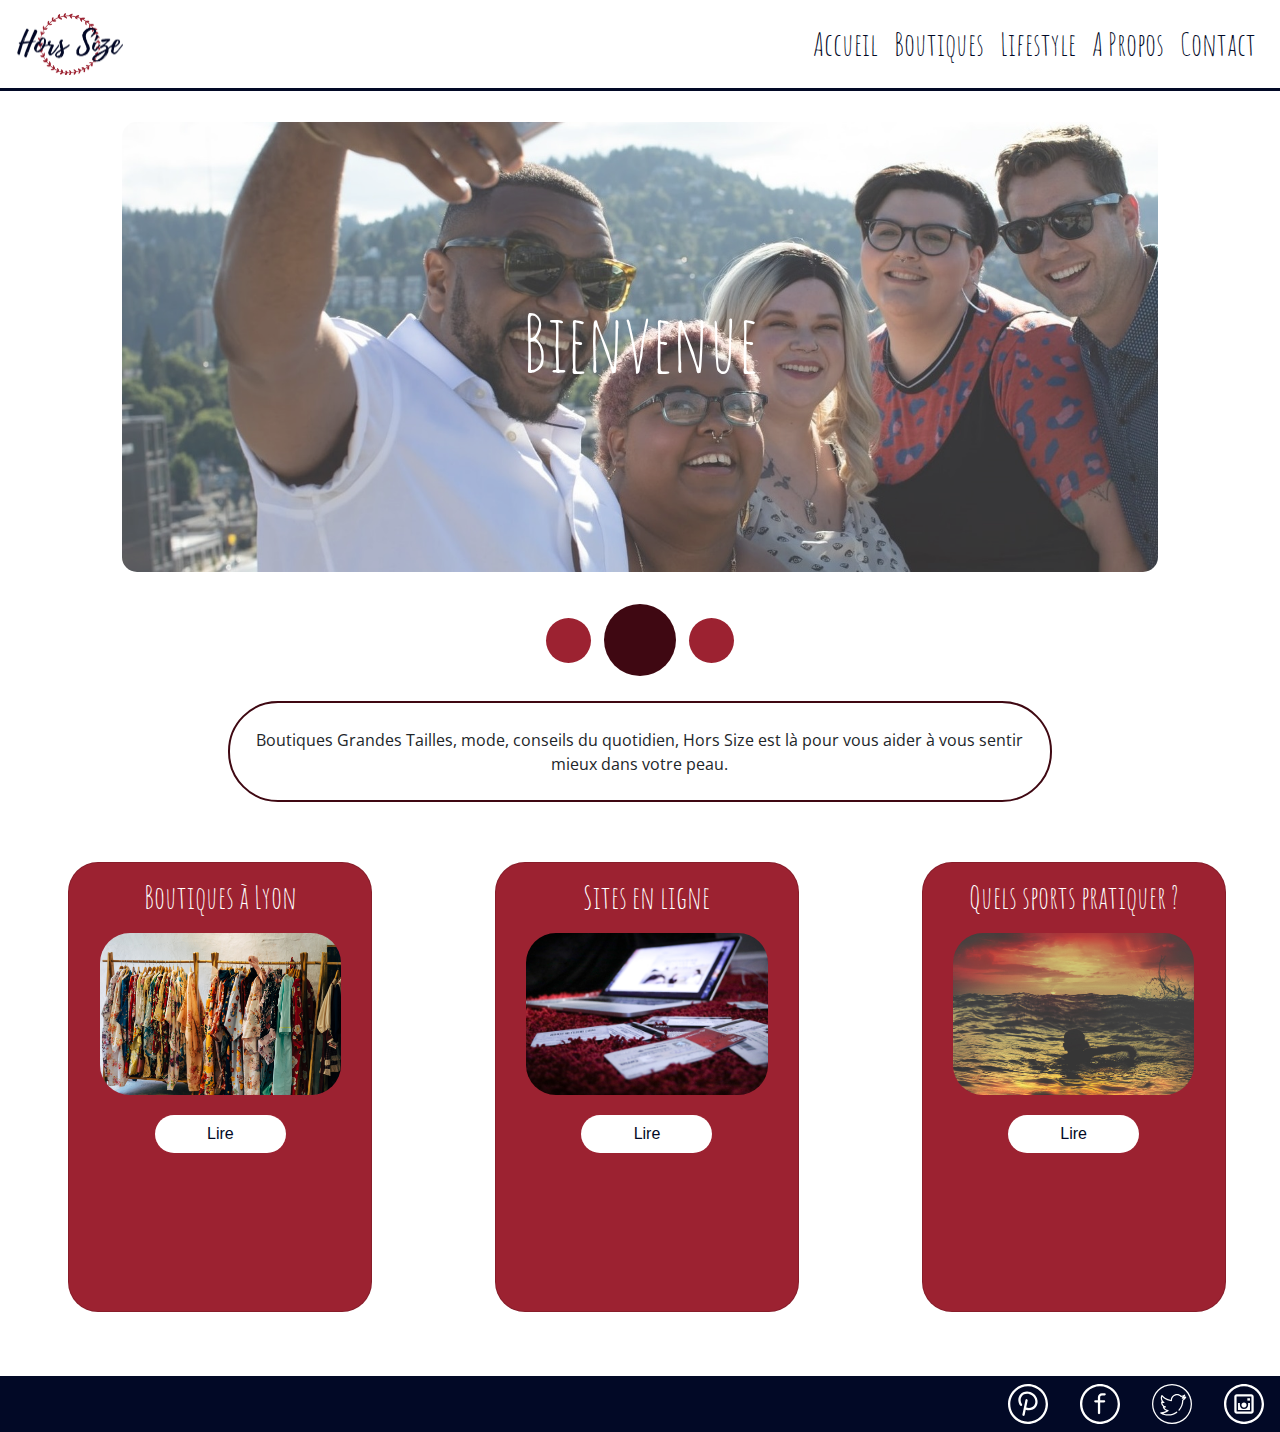
==== index.html @ 2a69e52d "tentative favicon" ====
<!DOCTYPE html>
<html lang="en">
<head>
    <meta charset="UTF-8">
    <meta name="viewport" content="width=device-width, initial-scale=1.0">
    <link rel="stylesheet" href="https://stackpath.bootstrapcdn.com/bootstrap/4.5.2/css/bootstrap.min.css" integrity="sha384-JcKb8q3iqJ61gNV9KGb8thSsNjpSL0n8PARn9HuZOnIxN0hoP+VmmDGMN5t9UJ0Z" crossorigin="anonymous">
    <link rel="stylesheet" href="css/index.css">
    <link href="https://fonts.googleapis.com/css2?family=Amatic+SC&family=Open+Sans&display=swap" rel="stylesheet"> 
    <link rel="icon" type="image/png" href="images/favicon.png" />
    <title>Hors Size</title>
</head>

<body>
<!--header-->
    <header>
        <nav class="navbar navbar-expand-lg navbar-light">
            <a class="navbar-brand" href="index.html"><img src="images/logo1.png" alt="logo" id="logo"></a>
            <button class="navbar-toggler" type="button" data-toggle="collapse" data-target="#navbarNavDropdown" aria-controls="navbarNavDropdown" aria-expanded="false" aria-label="Toggle navigation">
                <span class="navbar-toggler-icon"></span>
            </button>
            <div class="collapse navbar-collapse justify-content-end" id="navbarNavDropdown">
                <ul class="navbar-nav">
                    <li class="nav-item">
                        <a class="nav-link" href="index.html" id="accueil">Accueil</a>
                    </li>
                    <li class="nav-item">
                        <a class="nav-link" href="boutiques.html" id="boutiques">Boutiques</a>
                    </li>
                    <li class="nav-item">
                        <a class="nav-link" href="lifestyle.html" id="lifestyle">Lifestyle</a>
                    </li>
                    <li class="nav-item">
                        <a class="nav-link" href="apropos.html" id="a-propos">A Propos</a>
                    </li>
                    <li class="nav-item">
                        <a class="nav-link" href="contact.html" id="contact">Contact</a>
                    </li>
                </ul>
            </div>
        </nav>
    </header>
<!--main-->
    <main>
        <div class="container-fluid">
<!--bannière-->
            <div class="row justify-content-center">
                <div class="col-10">
                    <div class="banner">
                        <div class="jumbotron jumbotron-fluid d-flex align-items-center text-center">
                            <div class="container">
                                <h1 class="display-4">Bienvenue</h>
                            </div>
                        </div>
                    </div>
                </div>
            </div>
<!--ronds-->
            <div class="row justify-content-center align-items-center">
                    <div class="small-rond"></div>
                    <div class="large-rond"></div>
                    <div class="small-rond"></div>
            </div>
<!--présentation-->
            <div class="row justify-content-center align-items-center">
                <div class="col-8">
                    <p class="presentation">Boutiques Grandes Tailles, mode, conseils du quotidien, Hors Size est là 
                        pour  vous aider à vous sentir mieux dans votre peau.</p>
                </div>
            </div>
<!--articles-->
            <div class="row justify-content-around">
                <div class="col-12 col-md-5 col-lg-3">
                    <div class="article">
                        <div class="card" style="width: 19rem;">
                            <h5 class="title">Boutiques à Lyon</h5>
                            <img src="images/clothes.jpg" class="img-fluid" alt="images de vêtements">
                            <div class="card-body">
                                <a href="#" class="btn">Lire</a>
                            </div>
                        </div>
                    </div>
                </div>

                <div class="col-12 col-md-5 col-lg-3">
                    <div class="article">
                        <div class="card" style="width: 19rem;">
                            <h5 class="title">Sites en ligne</h5>
                            <img src="images/pc.jpg" class="img-fluid" alt="images de vêtements">
                            <div class="card-body">
                                <a href="#" class="btn">Lire</a>
                            </div>
                        </div>
                    </div>
                </div>

                <div class="col-12 col-md-5 col-lg-3">
                    <div class="article">
                        <div class="card" style="width: 19rem;">
                            <h5 class="title">Quels sports pratiquer ?</h5>
                            <img src="images/natation.jpg" class="img-fluid" alt="images de vêtements">
                            <div class="card-body">
                                <a href="#" class="btn">Lire</a>
                            </div>
                        </div>
                    </div>
                </div>
            </div>
        </div>


    </main>

    <footer>
        <ul class="nav justify-content-end">
            <li class="nav-item">
                <a class="nav-link " href="#"><svg class="icon" width="40" height="40" viewBox="0 0 40 40" fill="none" xmlns="http://www.w3.org/2000/svg">
                    <path d="M20 0C8.97194 0 0 8.97194 0 20C0 31.0281 8.97194 40 20 40C31.0281 40 40 31.0281 40 20C40 8.97194 31.0281 0 20 0ZM20 37.7118C10.2338 37.7118 2.28824 29.7662 2.28824 20C2.28824 10.2338 10.2338 2.28824 20 2.28824C29.7662 2.28824 37.7118 10.2338 37.7118 20C37.7118 29.7662 29.7662 37.7118 20 37.7118Z" fill="white"/>
                    <path d="M25.486 9.74304C21.1079 6.39191 15.0848 6.88058 12.0599 10.8325C9.76697 13.8282 9.78794 18.1339 12.1122 21.5467C12.4679 22.0686 13.1794 22.204 13.7019 21.8482C14.2241 21.4925 14.3591 20.7809 14.0034 20.2585C12.2359 17.663 12.1849 14.4339 13.8769 12.2234C16.1351 9.27319 20.719 8.97571 24.0952 11.5599C27.4715 14.1442 28.3812 18.6468 26.1231 21.5969C24.3787 23.876 21.2059 24.6228 18.2148 23.5301L19.6981 16.4845C19.8282 15.8661 19.4325 15.2592 18.8143 15.1292C18.1947 14.9987 17.5889 15.3947 17.459 16.0129L14.408 30.5051C14.2779 31.1235 14.6736 31.7304 15.2918 31.8604C15.3714 31.8772 15.4506 31.8852 15.5286 31.8852C16.0582 31.8852 16.5337 31.5154 16.6471 30.9766L17.7395 25.7879C18.8086 26.1422 19.8947 26.3159 20.9555 26.3159C23.7041 26.3159 26.281 25.1554 27.9401 22.9876C30.965 19.0357 29.8642 13.0942 25.486 9.74304Z" fill="white"/>
                    </svg>
                    
                    </a>
            </li>
            <li class="nav-item">
                <a class="nav-link" href="#"><svg class="icon" width="40" height="40" viewBox="0 0 40 40" fill="none" xmlns="http://www.w3.org/2000/svg">
                    <path d="M20 0C8.97194 0 0 8.97194 0 20C0 31.0281 8.97194 40 20 40C31.0281 40 40 31.0281 40 20C40 8.97194 31.0281 0 20 0ZM20 37.7118C10.2337 37.7118 2.28824 29.7662 2.28824 20C2.28824 10.2338 10.2337 2.28824 20 2.28824C29.7663 2.28824 37.7118 10.2338 37.7118 20C37.7118 29.7662 29.7663 37.7118 20 37.7118Z" fill="white"/>
                    <path d="M24.6322 9.14685H21.9201C19.7004 9.14685 17.8944 10.9528 17.8944 13.1725V16.2235H15.3678C14.7359 16.2235 14.2237 16.7357 14.2237 17.3676C14.2237 17.9996 14.7359 18.5117 15.3678 18.5117H17.8944V29.1054C17.8944 29.7373 18.4066 30.2495 19.0385 30.2495C19.6705 30.2495 20.1827 29.7373 20.1827 29.1054V18.5117H24.0917C24.7237 18.5117 25.2359 17.9996 25.2359 17.3676C25.2359 16.7357 24.7237 16.2235 24.0917 16.2235H20.1827V13.1725C20.1827 12.2145 20.9621 11.4351 21.9201 11.4351H24.632C25.264 11.4351 25.7761 10.9229 25.7761 10.291C25.7761 9.65904 25.264 9.14685 24.6322 9.14685Z" fill="white"/>
                    </svg>
                    </a>
            </li>
            <li class="nav-item">
                <a class="nav-link" href="#"><svg class="icon" width="40" height="40" viewBox="0 0 40 40" fill="none" xmlns="http://www.w3.org/2000/svg">
                    <path d="M34.1421 5.85789C30.3646 2.08031 25.3421 0 20 0C14.6579 0 9.63539 2.08031 5.85789 5.85789C2.08031 9.63539 0 14.6579 0 20C0 25.3421 2.08031 30.3646 5.85789 34.1421C9.63539 37.9197 14.6579 40 20 40C25.3421 40 30.3646 37.9197 34.1421 34.1421C37.9196 30.3645 40 25.3421 40 20C40 14.6579 37.9197 9.63539 34.1421 5.85789ZM20 38.7369C9.66844 38.7369 1.26312 30.3316 1.26312 20C1.26312 9.66844 9.66844 1.26312 20 1.26312C30.3316 1.26312 38.7369 9.66844 38.7369 20C38.7369 30.3316 30.3316 38.7369 20 38.7369Z" fill="white"/>
                    <path d="M34.09 12.6868C33.8999 12.5224 33.6245 12.4944 33.3966 12.6001C33.0698 12.7516 32.7359 12.8848 32.3962 12.9991C32.7331 12.5394 33.0023 12.0286 33.1921 11.4809C33.2704 11.2551 33.2314 10.9984 33.0695 10.8226C32.867 10.6027 32.5443 10.5565 32.2912 10.7007C31.3681 11.2267 30.3726 11.584 29.3278 11.7646C28.1592 10.692 26.6559 10.1052 25.0588 10.1052C21.7531 10.1052 19.0317 12.6554 18.7582 15.8916C18.0753 15.785 16.7391 15.404 16.4197 15.2995C14.1087 14.5124 12.0269 13.1266 10.3982 11.2912C10.3016 11.1823 10.1745 11.1014 10.0314 11.0752C9.74391 11.0227 9.47117 11.1679 9.34821 11.4142C8.94344 12.2254 8.73813 13.0976 8.73813 14.0068C8.73813 15.2641 9.13172 16.4491 9.84071 17.4232C9.61977 17.3817 9.38461 17.4593 9.23039 17.649C9.14172 17.758 9.09735 17.8965 9.09211 18.0369C9.08977 18.101 9.08766 18.1653 9.08766 18.2301C9.08766 19.9345 9.86813 21.4837 11.1295 22.4948C11.0424 22.5537 10.969 22.6351 10.9184 22.7355C10.8431 22.8843 10.8348 23.0592 10.8845 23.2182C11.4354 24.9806 12.8041 26.3228 14.501 26.873C12.9641 27.8086 11.1863 28.3131 9.36985 28.3131C9.20946 28.3131 9.04438 28.309 8.8793 28.3009C8.56321 28.2865 8.27969 28.5071 8.22532 28.8278C8.18094 29.0894 8.3161 29.3511 8.54461 29.4859C10.8663 30.8553 13.5238 31.579 16.2313 31.579C19.4627 31.579 22.5406 30.5726 25.1069 28.7098C25.4234 28.48 25.4584 28.0207 25.1818 27.7441L25.1816 27.7438C24.9588 27.521 24.6083 27.497 24.3531 27.6819C22.0659 29.338 19.2588 30.3158 16.2313 30.3158C14.5345 30.3158 12.8592 30.0058 11.2895 29.4087C13.1881 29.0753 14.9828 28.2519 16.4777 27.0094C16.6583 26.8592 16.7534 26.6217 16.7079 26.3913C16.6498 26.097 16.3976 25.889 16.1058 25.8808C14.5678 25.8372 13.1948 24.9874 12.4575 23.6886C12.8091 23.6717 13.1611 23.6236 13.5075 23.5448C13.7717 23.4846 13.9856 23.2735 14.0199 23.0047C14.0613 22.6811 13.8532 22.3855 13.5445 22.3096C11.8948 21.9033 10.6815 20.5624 10.4086 18.9302C10.8922 19.0436 11.3948 19.0937 11.8966 19.0783C12.2063 19.0691 12.4683 18.8355 12.5054 18.5185C12.5346 18.2688 12.402 18.027 12.1874 17.8962C10.818 17.0616 10.0011 15.6093 10.0011 14.0069C10.0011 13.6151 10.0498 13.2321 10.1463 12.8612C11.802 14.4982 13.8115 15.7457 16.0124 16.4954C16.0326 16.5023 18.2072 17.1793 19.0309 17.1826C19.0846 17.184 19.3414 17.1953 19.3418 17.1953C19.6065 17.206 19.8631 17.0454 19.9631 16.7792C19.9919 16.7028 20.0023 16.6206 20.0004 16.5391C19.9995 16.5023 19.9986 16.4655 19.9986 16.4284C19.9986 13.6383 22.2685 11.3684 25.0587 11.3684C26.4248 11.3684 27.7054 11.9053 28.6648 12.88C28.8036 13.0212 28.9993 13.0907 29.1955 13.0635C29.8382 12.9744 30.4655 12.8272 31.0734 12.6235C30.7498 12.9785 30.3683 13.2826 29.9404 13.5223C29.652 13.6837 29.5296 14.0346 29.6656 14.3359L29.6748 14.3566C29.7861 14.6028 30.0413 14.7507 30.3105 14.7253C30.8329 14.6755 31.3481 14.5894 31.8537 14.4682C31.4064 14.9294 30.9146 15.3484 30.3811 15.7222C30.207 15.8441 30.107 16.0462 30.1142 16.2585L30.1156 16.2984C30.117 16.3416 30.1187 16.3849 30.1187 16.4284V16.4855C30.1041 20.0238 28.7545 23.2554 26.5509 25.7038C26.3257 25.9539 26.3398 26.338 26.5777 26.5759C26.8365 26.8347 27.259 26.8221 27.5039 26.55C29.9798 23.7994 31.3495 20.2859 31.3815 16.5576C32.5082 15.7183 33.4592 14.6923 34.2117 13.5035C34.3773 13.2422 34.3308 12.8951 34.09 12.6868Z" fill="white"/>
                    </svg>
                    </a>
            </li>
            <li class="nav-item">
                <a class="nav-link" href="#"><svg class="icon" width="40" height="40" viewBox="0 0 40 40" fill="none" xmlns="http://www.w3.org/2000/svg">
                    <path d="M20 0C8.97194 0 0 8.97194 0 20C0 31.0281 8.97194 40 20 40C31.0281 40 40 31.0281 40 20C40 8.97194 31.0281 0 20 0ZM20 37.7118C10.2338 37.7118 2.28824 29.7662 2.28824 20C2.28824 10.2338 10.2338 2.28824 20 2.28824C29.7662 2.28824 37.7118 10.2338 37.7118 20C37.7118 29.7662 29.7662 37.7118 20 37.7118Z" fill="white"/>
                    <path d="M27.2832 10.2114H12.7168C11.3849 10.2114 10.3014 11.2949 10.3014 12.6268V27.3732C10.3014 28.7051 11.3849 29.7886 12.7168 29.7886H27.2832C28.6151 29.7886 29.6986 28.7051 29.6986 27.3732V12.6268C29.6986 11.295 28.6151 10.2114 27.2832 10.2114ZM27.4103 27.3732C27.4103 27.4434 27.3534 27.5004 27.2832 27.5004H12.7168C12.6466 27.5004 12.5896 27.4434 12.5896 27.3732V12.6268C12.5896 12.5566 12.6466 12.4997 12.7168 12.4997H27.2832C27.3534 12.4997 27.4103 12.5566 27.4103 12.6268V27.3732Z" fill="white"/>
                    <path d="M25.9586 14.2141H23.3379V16.6181H25.9586V14.2141Z" fill="white"/>
                    <path d="M20 23.5524C21.4269 23.5524 22.5837 22.3956 22.5837 20.9687C22.5837 19.5418 21.4269 18.385 20 18.385C18.5731 18.385 17.4163 19.5418 17.4163 20.9687C17.4163 22.3956 18.5731 23.5524 20 23.5524Z" fill="white"/>
                    <path d="M24.1213 20.9573C24.1213 23.2333 22.2762 25.0784 20.0001 25.0784C17.7241 25.0784 15.879 23.2333 15.879 20.9573L15.8846 19.121H14.0417V25.9553H25.9587V19.121H24.1308L24.1213 20.9573Z" fill="white"/>
                    </svg>
                    </a>
            </li>
        </ul>
    </footer>






    <script src="https://code.jquery.com/jquery-3.5.1.slim.min.js" integrity="sha384-DfXdz2htPH0lsSSs5nCTpuj/zy4C+OGpamoFVy38MVBnE+IbbVYUew+OrCXaRkfj" crossorigin="anonymous"></script>
<script src="https://cdn.jsdelivr.net/npm/popper.js@1.16.1/dist/umd/popper.min.js" integrity="sha384-9/reFTGAW83EW2RDu2S0VKaIzap3H66lZH81PoYlFhbGU+6BZp6G7niu735Sk7lN" crossorigin="anonymous"></script>
<script src="https://stackpath.bootstrapcdn.com/bootstrap/4.5.2/js/bootstrap.min.js" integrity="sha384-B4gt1jrGC7Jh4AgTPSdUtOBvfO8shuf57BaghqFfPlYxofvL8/KUEfYiJOMMV+rV" crossorigin="anonymous"></script>
</body>
</html>
---- css/index.css ----
/* header*/
header{
    border-bottom: 3px solid #020926;
}
#logo{
    width: 25%;
}
#accueil, #boutiques, #lifestyle, #a-propos, #contact{
    color: #020926;
    font-family: 'Amatic SC', cursive;
    font-size: 2em;
}

/*body*/

/*bannière*/
.jumbotron{
    background-image: url(../images/people.jpg);
    background-size: cover;
    opacity: 0.8;
    height: 50vh;
    margin-top: 3%; 
    border-radius: 15px;
}
.display-4{
    color: white;
    font-family: 'Amatic SC', cursive;
    font-size: 5em;
}

/*cercles*/

.small-rond{
    border-radius: 100%;
    background-color: #9c2231;
    height: 5vh;
    width: 5vh;
    margin-right: 1%;
    margin-left: 1%;

}
.large-rond{
    border-radius: 100%;
    background-color: #3f0812;
    height: 8vh;
    width: 8vh;
}

.presentation{
    margin-top: 3%;
    border: 2px solid #3f0812;
    border-radius: 50px;
    padding: 3%;
    text-align: center;
    font-family: 'Open Sans', sans-serif;
}

/*articles récents*/

.card{
    background-color: #9c2231;
    border-radius: 30px;
    margin-top: 15%;
    height: 50vh;
}

.article{
    text-align: center;
    color: white;
}

.btn{
    background: white;
    width: 50%;
    border-radius: 30px;
    color: #020926;
}
.btn:hover{
    background-color: #3f0812;
    color: white;
}

.img-fluid{
    width: 80%;
    margin: auto;
    border-radius: 30px;
    margin-top: 3%;
}

.title{
    margin-top: 5%;
    font-family: 'Amatic SC', cursive;
    font-size: 2em;
}


footer{
    background-color: #020926;
    margin-top: 5%;
}
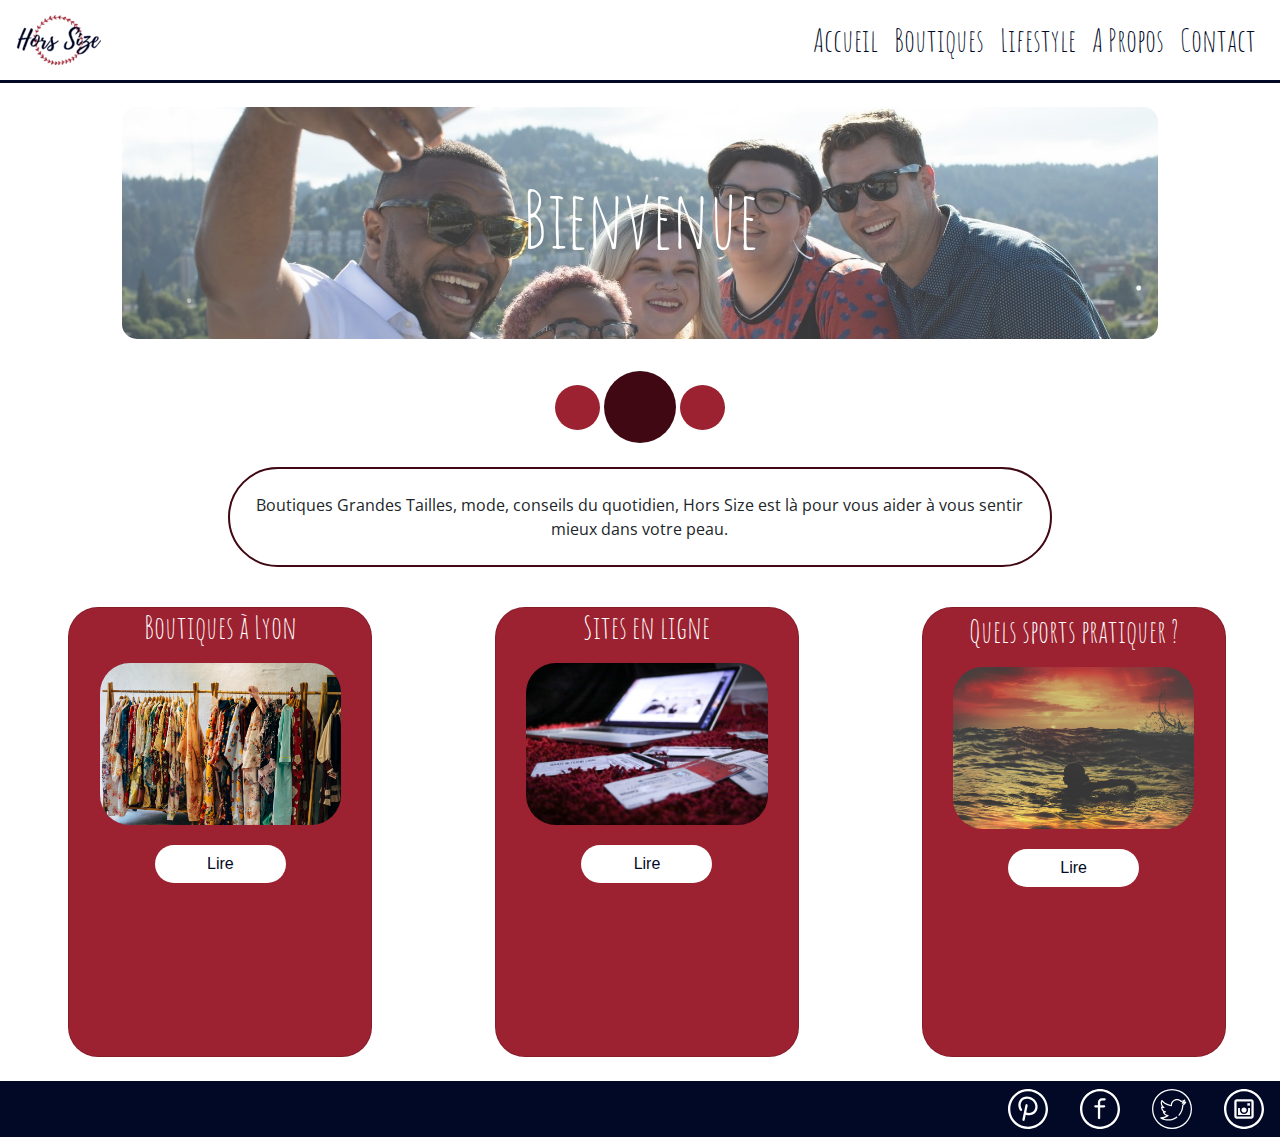
==== commit 52a6f6c6: "modif bootstrap" ====
--- a/index.html
+++ b/index.html
@@ -6,15 +6,15 @@
     <link rel="stylesheet" href="https://stackpath.bootstrapcdn.com/bootstrap/4.5.2/css/bootstrap.min.css" integrity="sha384-JcKb8q3iqJ61gNV9KGb8thSsNjpSL0n8PARn9HuZOnIxN0hoP+VmmDGMN5t9UJ0Z" crossorigin="anonymous">
     <link rel="stylesheet" href="css/index.css">
     <link href="https://fonts.googleapis.com/css2?family=Amatic+SC&family=Open+Sans&display=swap" rel="stylesheet"> 
-    <link rel="icon" type="image/png" href="images/favicon.png" />
+    <link rel="icon" type="image/png" href="images/favicon2.png" />
     <title>Hors Size</title>
 </head>
 
 <body>
 <!--header-->
     <header>
-        <nav class="navbar navbar-expand-lg navbar-light">
-            <a class="navbar-brand" href="index.html"><img src="images/logo1.png" alt="logo" id="logo"></a>
+        <nav class="navbar navbar-expand-sm navbar-light">
+            <a class="navbar-brand " href="index.html"><img src="images/logo1.png" alt="logo" id="logo"></a>
             <button class="navbar-toggler" type="button" data-toggle="collapse" data-target="#navbarNavDropdown" aria-controls="navbarNavDropdown" aria-expanded="false" aria-label="Toggle navigation">
                 <span class="navbar-toggler-icon"></span>
             </button>
@@ -46,7 +46,7 @@
             <div class="row justify-content-center">
                 <div class="col-10">
                     <div class="banner">
-                        <div class="jumbotron jumbotron-fluid d-flex align-items-center text-center">
+                        <div class="jumbotron jumbotron-fluid d-flex align-items-center text-center mt-4">
                             <div class="container">
                                 <h1 class="display-4">Bienvenue</h>
                             </div>
@@ -56,14 +56,14 @@
             </div>
 <!--ronds-->
             <div class="row justify-content-center align-items-center">
-                    <div class="small-rond"></div>
+                    <div class="small-rond mr-1"></div>
                     <div class="large-rond"></div>
-                    <div class="small-rond"></div>
+                    <div class="small-rond ml-1"></div>
             </div>
 <!--présentation-->
             <div class="row justify-content-center align-items-center">
                 <div class="col-8">
-                    <p class="presentation">Boutiques Grandes Tailles, mode, conseils du quotidien, Hors Size est là 
+                    <p class="presentation p-4 mt-4">Boutiques Grandes Tailles, mode, conseils du quotidien, Hors Size est là 
                         pour  vous aider à vous sentir mieux dans votre peau.</p>
                 </div>
             </div>
@@ -71,7 +71,7 @@
             <div class="row justify-content-around">
                 <div class="col-12 col-md-5 col-lg-3">
                     <div class="article">
-                        <div class="card" style="width: 19rem;">
+                        <div class="card mt-4" style="width: 19rem;">
                             <h5 class="title">Boutiques à Lyon</h5>
                             <img src="images/clothes.jpg" class="img-fluid" alt="images de vêtements">
                             <div class="card-body">
@@ -83,7 +83,7 @@
 
                 <div class="col-12 col-md-5 col-lg-3">
                     <div class="article">
-                        <div class="card" style="width: 19rem;">
+                        <div class="card mt-4" style="width: 19rem;">
                             <h5 class="title">Sites en ligne</h5>
                             <img src="images/pc.jpg" class="img-fluid" alt="images de vêtements">
                             <div class="card-body">
@@ -95,8 +95,8 @@
 
                 <div class="col-12 col-md-5 col-lg-3">
                     <div class="article">
-                        <div class="card" style="width: 19rem;">
-                            <h5 class="title">Quels sports pratiquer ?</h5>
+                        <div class="card mt-4" style="width: 19rem;">
+                            <h5 class="title mt-1 ">Quels sports pratiquer ?</h5>
                             <img src="images/natation.jpg" class="img-fluid" alt="images de vêtements">
                             <div class="card-body">
                                 <a href="#" class="btn">Lire</a>
@@ -111,7 +111,7 @@
     </main>
 
     <footer>
-        <ul class="nav justify-content-end">
+        <ul class="nav justify-content-end mt-4">
             <li class="nav-item">
                 <a class="nav-link " href="#"><svg class="icon" width="40" height="40" viewBox="0 0 40 40" fill="none" xmlns="http://www.w3.org/2000/svg">
                     <path d="M20 0C8.97194 0 0 8.97194 0 20C0 31.0281 8.97194 40 20 40C31.0281 40 40 31.0281 40 20C40 8.97194 31.0281 0 20 0ZM20 37.7118C10.2338 37.7118 2.28824 29.7662 2.28824 20C2.28824 10.2338 10.2338 2.28824 20 2.28824C29.7662 2.28824 37.7118 10.2338 37.7118 20C37.7118 29.7662 29.7662 37.7118 20 37.7118Z" fill="white"/>
--- a/css/index.css
+++ b/css/index.css
@@ -1,9 +1,6 @@
 /* header*/
 header{
     border-bottom: 3px solid #020926;
-}
-#logo{
-    width: 25%;
 }
 #accueil, #boutiques, #lifestyle, #a-propos, #contact{
     color: #020926;
@@ -18,8 +15,6 @@
     background-image: url(../images/people.jpg);
     background-size: cover;
     opacity: 0.8;
-    height: 50vh;
-    margin-top: 3%; 
     border-radius: 15px;
 }
 .display-4{
@@ -35,8 +30,6 @@
     background-color: #9c2231;
     height: 5vh;
     width: 5vh;
-    margin-right: 1%;
-    margin-left: 1%;
 
 }
 .large-rond{
@@ -47,10 +40,8 @@
 }
 
 .presentation{
-    margin-top: 3%;
     border: 2px solid #3f0812;
     border-radius: 50px;
-    padding: 3%;
     text-align: center;
     font-family: 'Open Sans', sans-serif;
 }
@@ -60,7 +51,6 @@
 .card{
     background-color: #9c2231;
     border-radius: 30px;
-    margin-top: 15%;
     height: 50vh;
 }
 
@@ -88,7 +78,6 @@
 }
 
 .title{
-    margin-top: 5%;
     font-family: 'Amatic SC', cursive;
     font-size: 2em;
 }
@@ -96,6 +85,16 @@
 
 footer{
     background-color: #020926;
-    margin-top: 5%;
 }
 
+@media screen and (max-width: 550px){
+    .banner{ 
+        display: none;
+    }
+    .small-rond{
+        display: none;
+    }
+    .large-rond{
+        display: none;
+    }
+}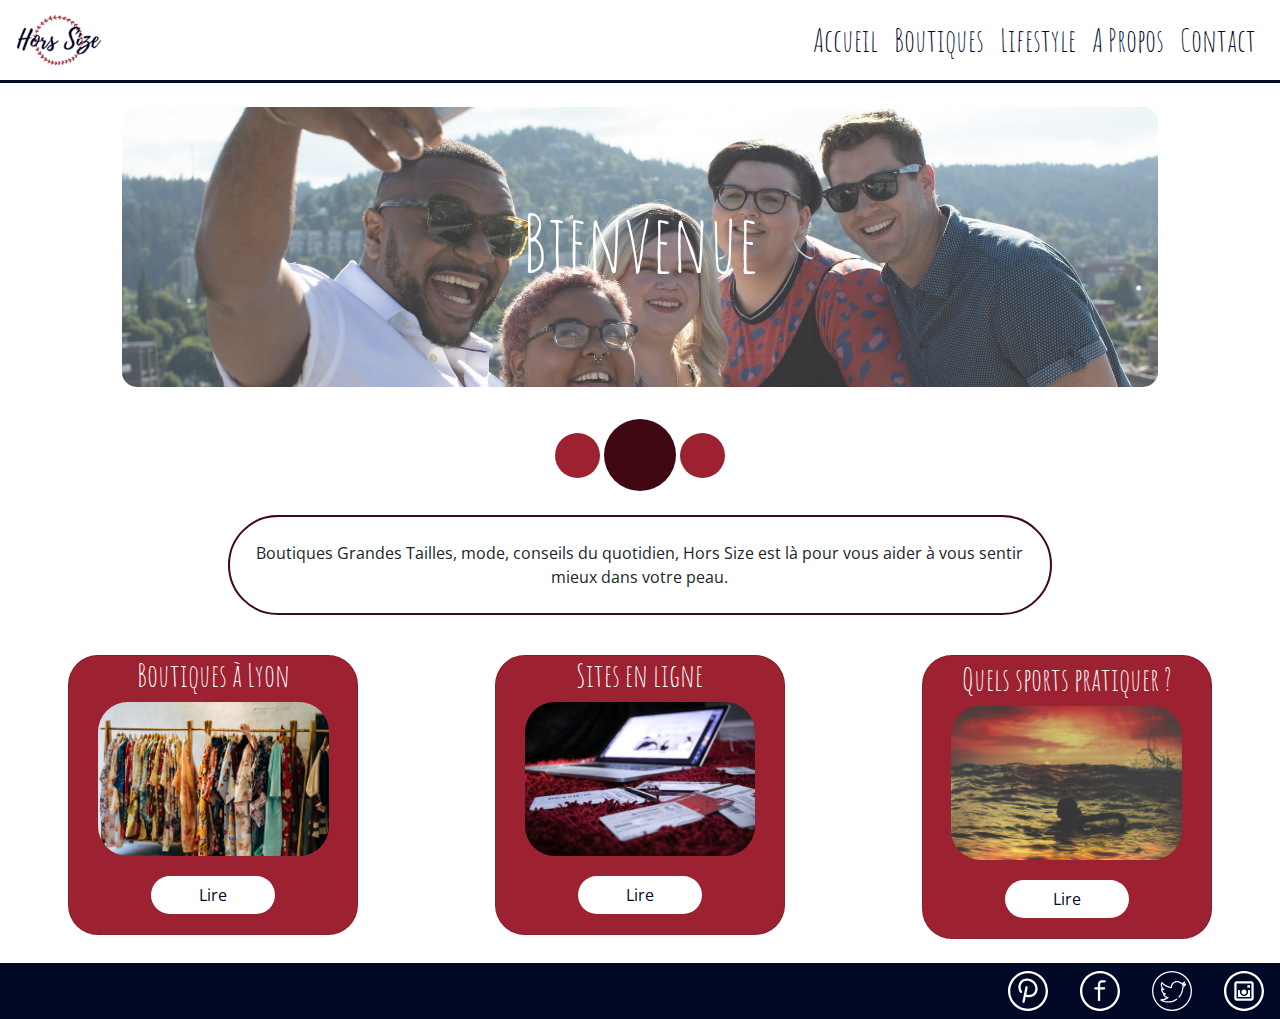
==== commit 7370f7d0: "test responsive" ====
--- a/index.html
+++ b/index.html
@@ -47,7 +47,7 @@
                 <div class="col-10">
                     <div class="banner">
                         <div class="jumbotron jumbotron-fluid d-flex align-items-center text-center mt-4">
-                            <div class="container">
+                            <div class="container p-4">
                                 <h1 class="display-4">Bienvenue</h>
                             </div>
                         </div>
@@ -71,9 +71,9 @@
             <div class="row justify-content-around">
                 <div class="col-12 col-md-5 col-lg-3">
                     <div class="article">
-                        <div class="card mt-4" style="width: 19rem;">
+                        <div class="card mt-4" style="width: 100%;">
                             <h5 class="title">Boutiques à Lyon</h5>
-                            <img src="images/clothes.jpg" class="img-fluid" alt="images de vêtements">
+                            <img src="images/clothes.jpg" class="img-fluid mt-2 m-auto" alt="images de vêtements">
                             <div class="card-body">
                                 <a href="#" class="btn">Lire</a>
                             </div>
@@ -83,9 +83,9 @@
 
                 <div class="col-12 col-md-5 col-lg-3">
                     <div class="article">
-                        <div class="card mt-4" style="width: 19rem;">
+                        <div class="card mt-4" style="width: 100%;">
                             <h5 class="title">Sites en ligne</h5>
-                            <img src="images/pc.jpg" class="img-fluid" alt="images de vêtements">
+                            <img src="images/pc.jpg" class="img-fluid mt-2 m-auto" alt="images de vêtements">
                             <div class="card-body">
                                 <a href="#" class="btn">Lire</a>
                             </div>
@@ -95,9 +95,9 @@
 
                 <div class="col-12 col-md-5 col-lg-3">
                     <div class="article">
-                        <div class="card mt-4" style="width: 19rem;">
+                        <div class="card mt-4" style="width: 100%;">
                             <h5 class="title mt-1 ">Quels sports pratiquer ?</h5>
-                            <img src="images/natation.jpg" class="img-fluid" alt="images de vêtements">
+                            <img src="images/natation.jpg" class="img-fluid mt-2 m-auto" alt="images de vêtements">
                             <div class="card-body">
                                 <a href="#" class="btn">Lire</a>
                             </div>
--- a/css/index.css
+++ b/css/index.css
@@ -9,7 +9,9 @@
 }
 
 /*body*/
-
+body{
+    font-family: 'Open Sans', sans-serif;
+}
 /*bannière*/
 .jumbotron{
     background-image: url(../images/people.jpg);
@@ -18,7 +20,7 @@
     border-radius: 15px;
 }
 .display-4{
-    color: white;
+    color:white;
     font-family: 'Amatic SC', cursive;
     font-size: 5em;
 }
@@ -43,7 +45,6 @@
     border: 2px solid #3f0812;
     border-radius: 50px;
     text-align: center;
-    font-family: 'Open Sans', sans-serif;
 }
 
 /*articles récents*/
@@ -51,7 +52,6 @@
 .card{
     background-color: #9c2231;
     border-radius: 30px;
-    height: 50vh;
 }
 
 .article{
@@ -72,9 +72,7 @@
 
 .img-fluid{
     width: 80%;
-    margin: auto;
     border-radius: 30px;
-    margin-top: 3%;
 }
 
 .title{
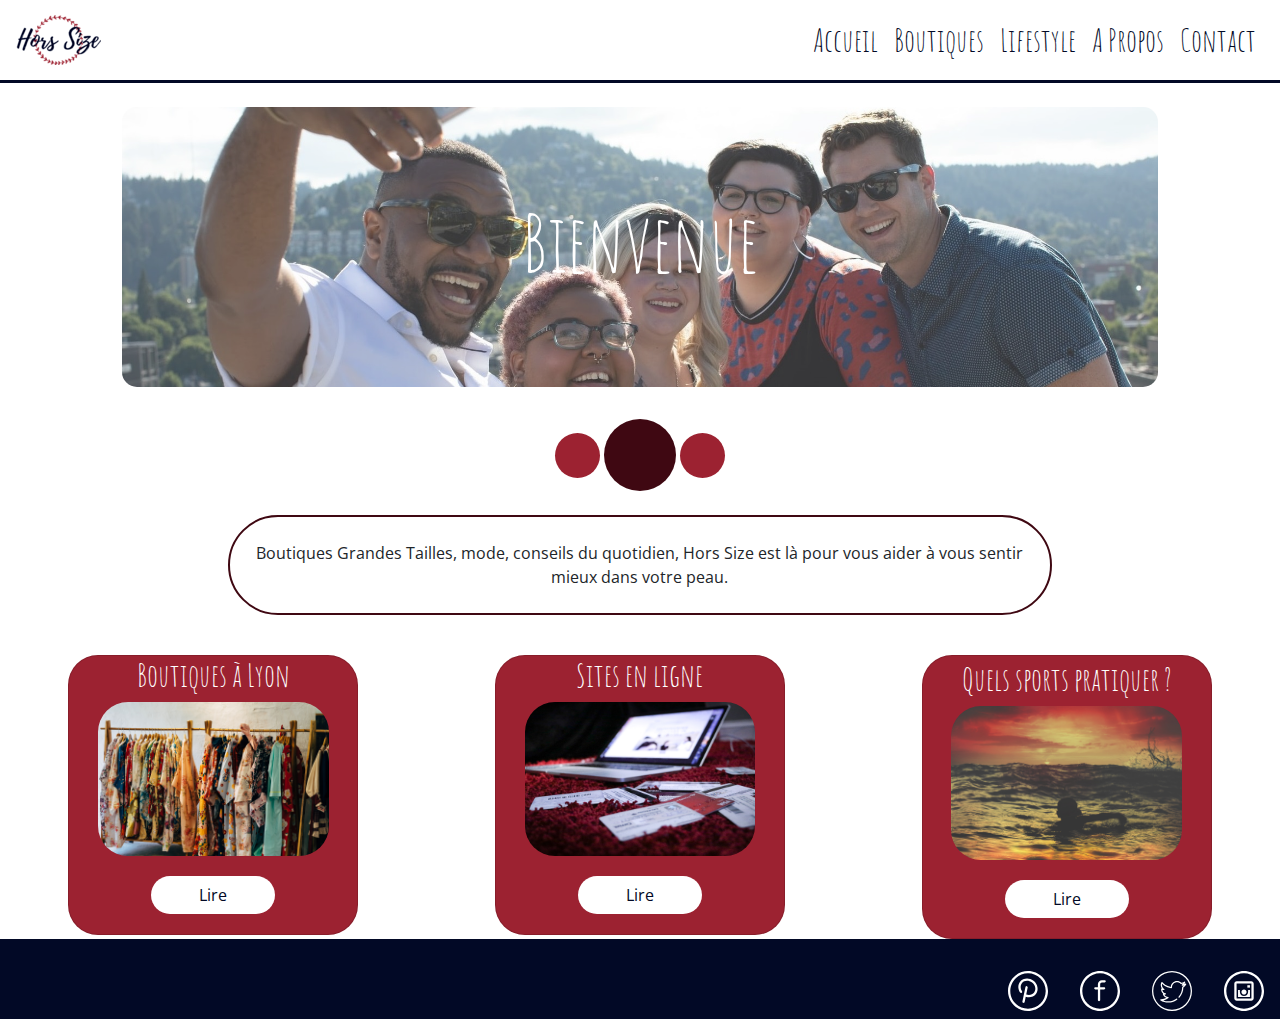
==== commit df61ccee: "modif footer" ====
--- a/index.html
+++ b/index.html
@@ -10,7 +10,7 @@
     <title>Hors Size</title>
 </head>
 
-<body>
+<body class="d-flex flex-column">
 <!--header-->
     <header>
         <nav class="navbar navbar-expand-sm navbar-light">
@@ -40,7 +40,7 @@
         </nav>
     </header>
 <!--main-->
-    <main>
+    <main class="flex-grow-1">
         <div class="container-fluid">
 <!--bannière-->
             <div class="row justify-content-center">
--- a/css/index.css
+++ b/css/index.css
@@ -11,6 +11,7 @@
 /*body*/
 body{
     font-family: 'Open Sans', sans-serif;
+    min-height: 100vh;
 }
 /*bannière*/
 .jumbotron{
@@ -83,6 +84,8 @@
 
 footer{
     background-color: #020926;
+    bottom: 0px; 
+    width: 100%;
 }
 
 @media screen and (max-width: 550px){
@@ -95,4 +98,8 @@
     .large-rond{
         display: none;
     }
-}+    .presentation{
+        font-size: 0.8em;
+    }
+}
+
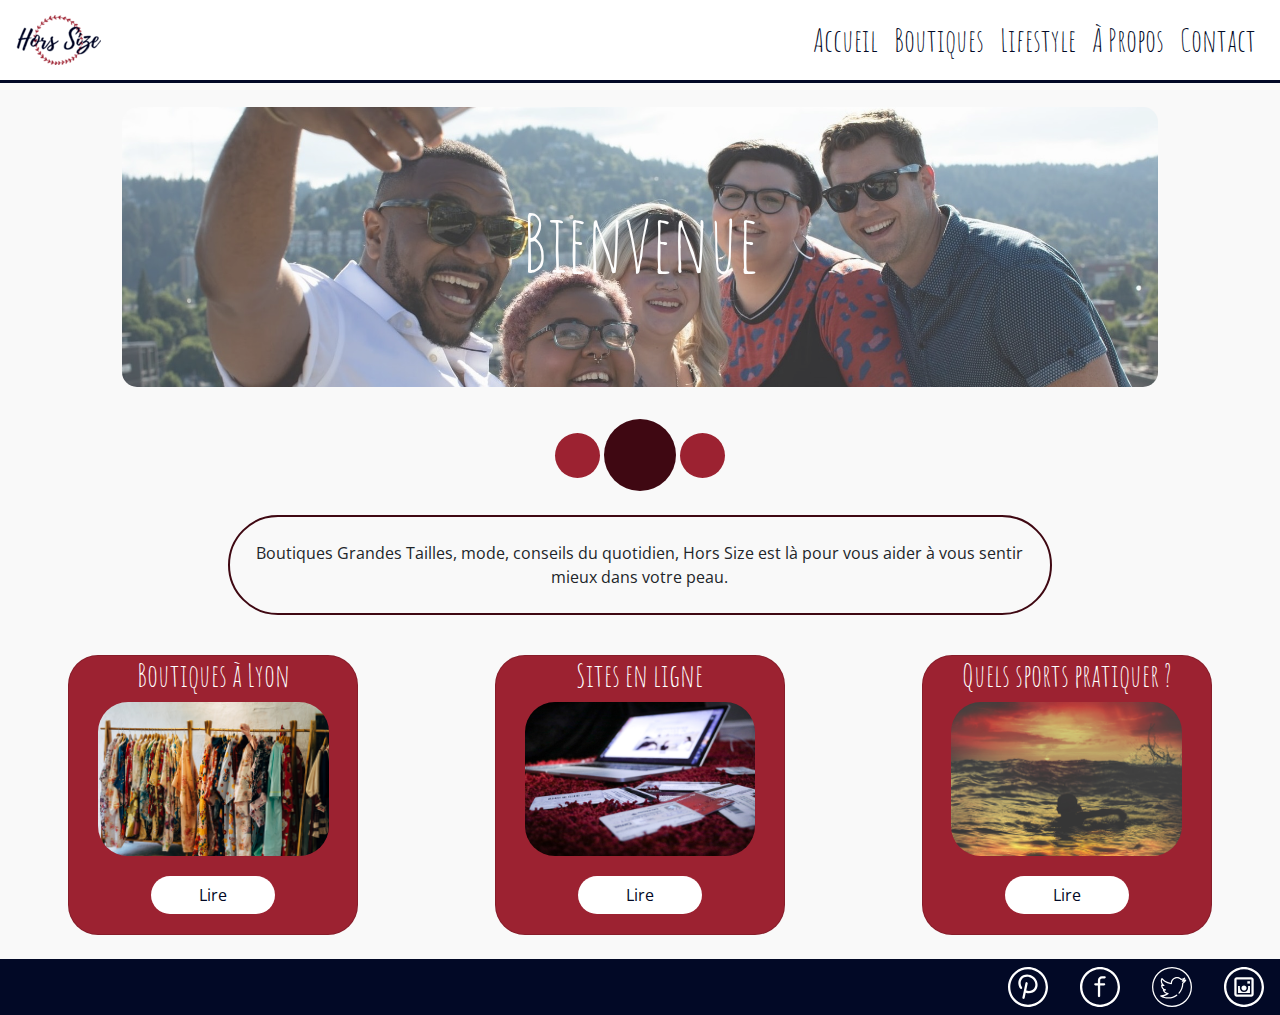
==== commit e5d593dd: "enreg avnt jury" ====
--- a/index.html
+++ b/index.html
@@ -1,5 +1,5 @@
 <!DOCTYPE html>
-<html lang="en">
+<html lang="fr">
 <head>
     <meta charset="UTF-8">
     <meta name="viewport" content="width=device-width, initial-scale=1.0">
@@ -13,7 +13,7 @@
 <body class="d-flex flex-column">
 <!--header-->
     <header>
-        <nav class="navbar navbar-expand-sm navbar-light">
+        <nav class="navbar navbar-expand-lg navbar-light">
             <a class="navbar-brand " href="index.html"><img src="images/logo1.png" alt="logo" id="logo"></a>
             <button class="navbar-toggler" type="button" data-toggle="collapse" data-target="#navbarNavDropdown" aria-controls="navbarNavDropdown" aria-expanded="false" aria-label="Toggle navigation">
                 <span class="navbar-toggler-icon"></span>
@@ -30,7 +30,7 @@
                         <a class="nav-link" href="lifestyle.html" id="lifestyle">Lifestyle</a>
                     </li>
                     <li class="nav-item">
-                        <a class="nav-link" href="apropos.html" id="a-propos">A Propos</a>
+                        <a class="nav-link" href="apropos.html" id="a-propos">À Propos</a>
                     </li>
                     <li class="nav-item">
                         <a class="nav-link" href="contact.html" id="contact">Contact</a>
@@ -48,7 +48,7 @@
                     <div class="banner">
                         <div class="jumbotron jumbotron-fluid d-flex align-items-center text-center mt-4">
                             <div class="container p-4">
-                                <h1 class="display-4">Bienvenue</h>
+                                <h1 class="display-4">Bienvenue</h1>
                             </div>
                         </div>
                     </div>
@@ -68,14 +68,14 @@
                 </div>
             </div>
 <!--articles-->
-            <div class="row justify-content-around">
+            <div class="row justify-content-around mb-4">
                 <div class="col-12 col-md-5 col-lg-3">
                     <div class="article">
                         <div class="card mt-4" style="width: 100%;">
                             <h5 class="title">Boutiques à Lyon</h5>
                             <img src="images/clothes.jpg" class="img-fluid mt-2 m-auto" alt="images de vêtements">
                             <div class="card-body">
-                                <a href="#" class="btn">Lire</a>
+                                <a href="boutiqueslyon.html" class="btn">Lire</a>
                             </div>
                         </div>
                     </div>
@@ -96,7 +96,7 @@
                 <div class="col-12 col-md-5 col-lg-3">
                     <div class="article">
                         <div class="card mt-4" style="width: 100%;">
-                            <h5 class="title mt-1 ">Quels sports pratiquer ?</h5>
+                            <h5 class="title ">Quels sports pratiquer ?</h5>
                             <img src="images/natation.jpg" class="img-fluid mt-2 m-auto" alt="images de vêtements">
                             <div class="card-body">
                                 <a href="#" class="btn">Lire</a>
@@ -110,37 +110,38 @@
 
     </main>
 
+    <!--footer-->
     <footer>
-        <ul class="nav justify-content-end mt-4">
+        <ul class="nav justify-content-end">
             <li class="nav-item">
-                <a class="nav-link " href="#"><svg class="icon" width="40" height="40" viewBox="0 0 40 40" fill="none" xmlns="http://www.w3.org/2000/svg">
-                    <path d="M20 0C8.97194 0 0 8.97194 0 20C0 31.0281 8.97194 40 20 40C31.0281 40 40 31.0281 40 20C40 8.97194 31.0281 0 20 0ZM20 37.7118C10.2338 37.7118 2.28824 29.7662 2.28824 20C2.28824 10.2338 10.2338 2.28824 20 2.28824C29.7662 2.28824 37.7118 10.2338 37.7118 20C37.7118 29.7662 29.7662 37.7118 20 37.7118Z" fill="white"/>
-                    <path d="M25.486 9.74304C21.1079 6.39191 15.0848 6.88058 12.0599 10.8325C9.76697 13.8282 9.78794 18.1339 12.1122 21.5467C12.4679 22.0686 13.1794 22.204 13.7019 21.8482C14.2241 21.4925 14.3591 20.7809 14.0034 20.2585C12.2359 17.663 12.1849 14.4339 13.8769 12.2234C16.1351 9.27319 20.719 8.97571 24.0952 11.5599C27.4715 14.1442 28.3812 18.6468 26.1231 21.5969C24.3787 23.876 21.2059 24.6228 18.2148 23.5301L19.6981 16.4845C19.8282 15.8661 19.4325 15.2592 18.8143 15.1292C18.1947 14.9987 17.5889 15.3947 17.459 16.0129L14.408 30.5051C14.2779 31.1235 14.6736 31.7304 15.2918 31.8604C15.3714 31.8772 15.4506 31.8852 15.5286 31.8852C16.0582 31.8852 16.5337 31.5154 16.6471 30.9766L17.7395 25.7879C18.8086 26.1422 19.8947 26.3159 20.9555 26.3159C23.7041 26.3159 26.281 25.1554 27.9401 22.9876C30.965 19.0357 29.8642 13.0942 25.486 9.74304Z" fill="white"/>
+                <a class="nav-link " href="#" id="pinterest"><svg width="40" height="40" viewBox="0 0 40 40" fill="none" xmlns="http://www.w3.org/2000/svg">
+                    <path class="pinterest" d="M20 0C8.97194 0 0 8.97194 0 20C0 31.0281 8.97194 40 20 40C31.0281 40 40 31.0281 40 20C40 8.97194 31.0281 0 20 0ZM20 37.7118C10.2338 37.7118 2.28824 29.7662 2.28824 20C2.28824 10.2338 10.2338 2.28824 20 2.28824C29.7662 2.28824 37.7118 10.2338 37.7118 20C37.7118 29.7662 29.7662 37.7118 20 37.7118Z" fill="white"/>
+                    <path class="pinterest" d="M25.486 9.74304C21.1079 6.39191 15.0848 6.88058 12.0599 10.8325C9.76697 13.8282 9.78794 18.1339 12.1122 21.5467C12.4679 22.0686 13.1794 22.204 13.7019 21.8482C14.2241 21.4925 14.3591 20.7809 14.0034 20.2585C12.2359 17.663 12.1849 14.4339 13.8769 12.2234C16.1351 9.27319 20.719 8.97571 24.0952 11.5599C27.4715 14.1442 28.3812 18.6468 26.1231 21.5969C24.3787 23.876 21.2059 24.6228 18.2148 23.5301L19.6981 16.4845C19.8282 15.8661 19.4325 15.2592 18.8143 15.1292C18.1947 14.9987 17.5889 15.3947 17.459 16.0129L14.408 30.5051C14.2779 31.1235 14.6736 31.7304 15.2918 31.8604C15.3714 31.8772 15.4506 31.8852 15.5286 31.8852C16.0582 31.8852 16.5337 31.5154 16.6471 30.9766L17.7395 25.7879C18.8086 26.1422 19.8947 26.3159 20.9555 26.3159C23.7041 26.3159 26.281 25.1554 27.9401 22.9876C30.965 19.0357 29.8642 13.0942 25.486 9.74304Z" fill="white"/>
                     </svg>
                     
                     </a>
             </li>
             <li class="nav-item">
-                <a class="nav-link" href="#"><svg class="icon" width="40" height="40" viewBox="0 0 40 40" fill="none" xmlns="http://www.w3.org/2000/svg">
-                    <path d="M20 0C8.97194 0 0 8.97194 0 20C0 31.0281 8.97194 40 20 40C31.0281 40 40 31.0281 40 20C40 8.97194 31.0281 0 20 0ZM20 37.7118C10.2337 37.7118 2.28824 29.7662 2.28824 20C2.28824 10.2338 10.2337 2.28824 20 2.28824C29.7663 2.28824 37.7118 10.2338 37.7118 20C37.7118 29.7662 29.7663 37.7118 20 37.7118Z" fill="white"/>
-                    <path d="M24.6322 9.14685H21.9201C19.7004 9.14685 17.8944 10.9528 17.8944 13.1725V16.2235H15.3678C14.7359 16.2235 14.2237 16.7357 14.2237 17.3676C14.2237 17.9996 14.7359 18.5117 15.3678 18.5117H17.8944V29.1054C17.8944 29.7373 18.4066 30.2495 19.0385 30.2495C19.6705 30.2495 20.1827 29.7373 20.1827 29.1054V18.5117H24.0917C24.7237 18.5117 25.2359 17.9996 25.2359 17.3676C25.2359 16.7357 24.7237 16.2235 24.0917 16.2235H20.1827V13.1725C20.1827 12.2145 20.9621 11.4351 21.9201 11.4351H24.632C25.264 11.4351 25.7761 10.9229 25.7761 10.291C25.7761 9.65904 25.264 9.14685 24.6322 9.14685Z" fill="white"/>
+                <a class="nav-link" href="#" id="facebook"><svg width="40" height="40" viewBox="0 0 40 40" fill="none" xmlns="http://www.w3.org/2000/svg">
+                    <path class="facebook" d="M20 0C8.97194 0 0 8.97194 0 20C0 31.0281 8.97194 40 20 40C31.0281 40 40 31.0281 40 20C40 8.97194 31.0281 0 20 0ZM20 37.7118C10.2337 37.7118 2.28824 29.7662 2.28824 20C2.28824 10.2338 10.2337 2.28824 20 2.28824C29.7663 2.28824 37.7118 10.2338 37.7118 20C37.7118 29.7662 29.7663 37.7118 20 37.7118Z" fill="white"/>
+                    <path class="facebook" d="M24.6322 9.14685H21.9201C19.7004 9.14685 17.8944 10.9528 17.8944 13.1725V16.2235H15.3678C14.7359 16.2235 14.2237 16.7357 14.2237 17.3676C14.2237 17.9996 14.7359 18.5117 15.3678 18.5117H17.8944V29.1054C17.8944 29.7373 18.4066 30.2495 19.0385 30.2495C19.6705 30.2495 20.1827 29.7373 20.1827 29.1054V18.5117H24.0917C24.7237 18.5117 25.2359 17.9996 25.2359 17.3676C25.2359 16.7357 24.7237 16.2235 24.0917 16.2235H20.1827V13.1725C20.1827 12.2145 20.9621 11.4351 21.9201 11.4351H24.632C25.264 11.4351 25.7761 10.9229 25.7761 10.291C25.7761 9.65904 25.264 9.14685 24.6322 9.14685Z" fill="white"/>
                     </svg>
                     </a>
             </li>
             <li class="nav-item">
-                <a class="nav-link" href="#"><svg class="icon" width="40" height="40" viewBox="0 0 40 40" fill="none" xmlns="http://www.w3.org/2000/svg">
-                    <path d="M34.1421 5.85789C30.3646 2.08031 25.3421 0 20 0C14.6579 0 9.63539 2.08031 5.85789 5.85789C2.08031 9.63539 0 14.6579 0 20C0 25.3421 2.08031 30.3646 5.85789 34.1421C9.63539 37.9197 14.6579 40 20 40C25.3421 40 30.3646 37.9197 34.1421 34.1421C37.9196 30.3645 40 25.3421 40 20C40 14.6579 37.9197 9.63539 34.1421 5.85789ZM20 38.7369C9.66844 38.7369 1.26312 30.3316 1.26312 20C1.26312 9.66844 9.66844 1.26312 20 1.26312C30.3316 1.26312 38.7369 9.66844 38.7369 20C38.7369 30.3316 30.3316 38.7369 20 38.7369Z" fill="white"/>
-                    <path d="M34.09 12.6868C33.8999 12.5224 33.6245 12.4944 33.3966 12.6001C33.0698 12.7516 32.7359 12.8848 32.3962 12.9991C32.7331 12.5394 33.0023 12.0286 33.1921 11.4809C33.2704 11.2551 33.2314 10.9984 33.0695 10.8226C32.867 10.6027 32.5443 10.5565 32.2912 10.7007C31.3681 11.2267 30.3726 11.584 29.3278 11.7646C28.1592 10.692 26.6559 10.1052 25.0588 10.1052C21.7531 10.1052 19.0317 12.6554 18.7582 15.8916C18.0753 15.785 16.7391 15.404 16.4197 15.2995C14.1087 14.5124 12.0269 13.1266 10.3982 11.2912C10.3016 11.1823 10.1745 11.1014 10.0314 11.0752C9.74391 11.0227 9.47117 11.1679 9.34821 11.4142C8.94344 12.2254 8.73813 13.0976 8.73813 14.0068C8.73813 15.2641 9.13172 16.4491 9.84071 17.4232C9.61977 17.3817 9.38461 17.4593 9.23039 17.649C9.14172 17.758 9.09735 17.8965 9.09211 18.0369C9.08977 18.101 9.08766 18.1653 9.08766 18.2301C9.08766 19.9345 9.86813 21.4837 11.1295 22.4948C11.0424 22.5537 10.969 22.6351 10.9184 22.7355C10.8431 22.8843 10.8348 23.0592 10.8845 23.2182C11.4354 24.9806 12.8041 26.3228 14.501 26.873C12.9641 27.8086 11.1863 28.3131 9.36985 28.3131C9.20946 28.3131 9.04438 28.309 8.8793 28.3009C8.56321 28.2865 8.27969 28.5071 8.22532 28.8278C8.18094 29.0894 8.3161 29.3511 8.54461 29.4859C10.8663 30.8553 13.5238 31.579 16.2313 31.579C19.4627 31.579 22.5406 30.5726 25.1069 28.7098C25.4234 28.48 25.4584 28.0207 25.1818 27.7441L25.1816 27.7438C24.9588 27.521 24.6083 27.497 24.3531 27.6819C22.0659 29.338 19.2588 30.3158 16.2313 30.3158C14.5345 30.3158 12.8592 30.0058 11.2895 29.4087C13.1881 29.0753 14.9828 28.2519 16.4777 27.0094C16.6583 26.8592 16.7534 26.6217 16.7079 26.3913C16.6498 26.097 16.3976 25.889 16.1058 25.8808C14.5678 25.8372 13.1948 24.9874 12.4575 23.6886C12.8091 23.6717 13.1611 23.6236 13.5075 23.5448C13.7717 23.4846 13.9856 23.2735 14.0199 23.0047C14.0613 22.6811 13.8532 22.3855 13.5445 22.3096C11.8948 21.9033 10.6815 20.5624 10.4086 18.9302C10.8922 19.0436 11.3948 19.0937 11.8966 19.0783C12.2063 19.0691 12.4683 18.8355 12.5054 18.5185C12.5346 18.2688 12.402 18.027 12.1874 17.8962C10.818 17.0616 10.0011 15.6093 10.0011 14.0069C10.0011 13.6151 10.0498 13.2321 10.1463 12.8612C11.802 14.4982 13.8115 15.7457 16.0124 16.4954C16.0326 16.5023 18.2072 17.1793 19.0309 17.1826C19.0846 17.184 19.3414 17.1953 19.3418 17.1953C19.6065 17.206 19.8631 17.0454 19.9631 16.7792C19.9919 16.7028 20.0023 16.6206 20.0004 16.5391C19.9995 16.5023 19.9986 16.4655 19.9986 16.4284C19.9986 13.6383 22.2685 11.3684 25.0587 11.3684C26.4248 11.3684 27.7054 11.9053 28.6648 12.88C28.8036 13.0212 28.9993 13.0907 29.1955 13.0635C29.8382 12.9744 30.4655 12.8272 31.0734 12.6235C30.7498 12.9785 30.3683 13.2826 29.9404 13.5223C29.652 13.6837 29.5296 14.0346 29.6656 14.3359L29.6748 14.3566C29.7861 14.6028 30.0413 14.7507 30.3105 14.7253C30.8329 14.6755 31.3481 14.5894 31.8537 14.4682C31.4064 14.9294 30.9146 15.3484 30.3811 15.7222C30.207 15.8441 30.107 16.0462 30.1142 16.2585L30.1156 16.2984C30.117 16.3416 30.1187 16.3849 30.1187 16.4284V16.4855C30.1041 20.0238 28.7545 23.2554 26.5509 25.7038C26.3257 25.9539 26.3398 26.338 26.5777 26.5759C26.8365 26.8347 27.259 26.8221 27.5039 26.55C29.9798 23.7994 31.3495 20.2859 31.3815 16.5576C32.5082 15.7183 33.4592 14.6923 34.2117 13.5035C34.3773 13.2422 34.3308 12.8951 34.09 12.6868Z" fill="white"/>
+                <a class="nav-link" href="#" id="twitter"><svg width="40" height="40" viewBox="0 0 40 40" fill="none" xmlns="http://www.w3.org/2000/svg">
+                    <path class="twitter" d="M34.1421 5.85789C30.3646 2.08031 25.3421 0 20 0C14.6579 0 9.63539 2.08031 5.85789 5.85789C2.08031 9.63539 0 14.6579 0 20C0 25.3421 2.08031 30.3646 5.85789 34.1421C9.63539 37.9197 14.6579 40 20 40C25.3421 40 30.3646 37.9197 34.1421 34.1421C37.9196 30.3645 40 25.3421 40 20C40 14.6579 37.9197 9.63539 34.1421 5.85789ZM20 38.7369C9.66844 38.7369 1.26312 30.3316 1.26312 20C1.26312 9.66844 9.66844 1.26312 20 1.26312C30.3316 1.26312 38.7369 9.66844 38.7369 20C38.7369 30.3316 30.3316 38.7369 20 38.7369Z" fill="white"/>
+                    <path class="twitter" d="M34.09 12.6868C33.8999 12.5224 33.6245 12.4944 33.3966 12.6001C33.0698 12.7516 32.7359 12.8848 32.3962 12.9991C32.7331 12.5394 33.0023 12.0286 33.1921 11.4809C33.2704 11.2551 33.2314 10.9984 33.0695 10.8226C32.867 10.6027 32.5443 10.5565 32.2912 10.7007C31.3681 11.2267 30.3726 11.584 29.3278 11.7646C28.1592 10.692 26.6559 10.1052 25.0588 10.1052C21.7531 10.1052 19.0317 12.6554 18.7582 15.8916C18.0753 15.785 16.7391 15.404 16.4197 15.2995C14.1087 14.5124 12.0269 13.1266 10.3982 11.2912C10.3016 11.1823 10.1745 11.1014 10.0314 11.0752C9.74391 11.0227 9.47117 11.1679 9.34821 11.4142C8.94344 12.2254 8.73813 13.0976 8.73813 14.0068C8.73813 15.2641 9.13172 16.4491 9.84071 17.4232C9.61977 17.3817 9.38461 17.4593 9.23039 17.649C9.14172 17.758 9.09735 17.8965 9.09211 18.0369C9.08977 18.101 9.08766 18.1653 9.08766 18.2301C9.08766 19.9345 9.86813 21.4837 11.1295 22.4948C11.0424 22.5537 10.969 22.6351 10.9184 22.7355C10.8431 22.8843 10.8348 23.0592 10.8845 23.2182C11.4354 24.9806 12.8041 26.3228 14.501 26.873C12.9641 27.8086 11.1863 28.3131 9.36985 28.3131C9.20946 28.3131 9.04438 28.309 8.8793 28.3009C8.56321 28.2865 8.27969 28.5071 8.22532 28.8278C8.18094 29.0894 8.3161 29.3511 8.54461 29.4859C10.8663 30.8553 13.5238 31.579 16.2313 31.579C19.4627 31.579 22.5406 30.5726 25.1069 28.7098C25.4234 28.48 25.4584 28.0207 25.1818 27.7441L25.1816 27.7438C24.9588 27.521 24.6083 27.497 24.3531 27.6819C22.0659 29.338 19.2588 30.3158 16.2313 30.3158C14.5345 30.3158 12.8592 30.0058 11.2895 29.4087C13.1881 29.0753 14.9828 28.2519 16.4777 27.0094C16.6583 26.8592 16.7534 26.6217 16.7079 26.3913C16.6498 26.097 16.3976 25.889 16.1058 25.8808C14.5678 25.8372 13.1948 24.9874 12.4575 23.6886C12.8091 23.6717 13.1611 23.6236 13.5075 23.5448C13.7717 23.4846 13.9856 23.2735 14.0199 23.0047C14.0613 22.6811 13.8532 22.3855 13.5445 22.3096C11.8948 21.9033 10.6815 20.5624 10.4086 18.9302C10.8922 19.0436 11.3948 19.0937 11.8966 19.0783C12.2063 19.0691 12.4683 18.8355 12.5054 18.5185C12.5346 18.2688 12.402 18.027 12.1874 17.8962C10.818 17.0616 10.0011 15.6093 10.0011 14.0069C10.0011 13.6151 10.0498 13.2321 10.1463 12.8612C11.802 14.4982 13.8115 15.7457 16.0124 16.4954C16.0326 16.5023 18.2072 17.1793 19.0309 17.1826C19.0846 17.184 19.3414 17.1953 19.3418 17.1953C19.6065 17.206 19.8631 17.0454 19.9631 16.7792C19.9919 16.7028 20.0023 16.6206 20.0004 16.5391C19.9995 16.5023 19.9986 16.4655 19.9986 16.4284C19.9986 13.6383 22.2685 11.3684 25.0587 11.3684C26.4248 11.3684 27.7054 11.9053 28.6648 12.88C28.8036 13.0212 28.9993 13.0907 29.1955 13.0635C29.8382 12.9744 30.4655 12.8272 31.0734 12.6235C30.7498 12.9785 30.3683 13.2826 29.9404 13.5223C29.652 13.6837 29.5296 14.0346 29.6656 14.3359L29.6748 14.3566C29.7861 14.6028 30.0413 14.7507 30.3105 14.7253C30.8329 14.6755 31.3481 14.5894 31.8537 14.4682C31.4064 14.9294 30.9146 15.3484 30.3811 15.7222C30.207 15.8441 30.107 16.0462 30.1142 16.2585L30.1156 16.2984C30.117 16.3416 30.1187 16.3849 30.1187 16.4284V16.4855C30.1041 20.0238 28.7545 23.2554 26.5509 25.7038C26.3257 25.9539 26.3398 26.338 26.5777 26.5759C26.8365 26.8347 27.259 26.8221 27.5039 26.55C29.9798 23.7994 31.3495 20.2859 31.3815 16.5576C32.5082 15.7183 33.4592 14.6923 34.2117 13.5035C34.3773 13.2422 34.3308 12.8951 34.09 12.6868Z" fill="white"/>
                     </svg>
                     </a>
             </li>
             <li class="nav-item">
-                <a class="nav-link" href="#"><svg class="icon" width="40" height="40" viewBox="0 0 40 40" fill="none" xmlns="http://www.w3.org/2000/svg">
-                    <path d="M20 0C8.97194 0 0 8.97194 0 20C0 31.0281 8.97194 40 20 40C31.0281 40 40 31.0281 40 20C40 8.97194 31.0281 0 20 0ZM20 37.7118C10.2338 37.7118 2.28824 29.7662 2.28824 20C2.28824 10.2338 10.2338 2.28824 20 2.28824C29.7662 2.28824 37.7118 10.2338 37.7118 20C37.7118 29.7662 29.7662 37.7118 20 37.7118Z" fill="white"/>
-                    <path d="M27.2832 10.2114H12.7168C11.3849 10.2114 10.3014 11.2949 10.3014 12.6268V27.3732C10.3014 28.7051 11.3849 29.7886 12.7168 29.7886H27.2832C28.6151 29.7886 29.6986 28.7051 29.6986 27.3732V12.6268C29.6986 11.295 28.6151 10.2114 27.2832 10.2114ZM27.4103 27.3732C27.4103 27.4434 27.3534 27.5004 27.2832 27.5004H12.7168C12.6466 27.5004 12.5896 27.4434 12.5896 27.3732V12.6268C12.5896 12.5566 12.6466 12.4997 12.7168 12.4997H27.2832C27.3534 12.4997 27.4103 12.5566 27.4103 12.6268V27.3732Z" fill="white"/>
-                    <path d="M25.9586 14.2141H23.3379V16.6181H25.9586V14.2141Z" fill="white"/>
-                    <path d="M20 23.5524C21.4269 23.5524 22.5837 22.3956 22.5837 20.9687C22.5837 19.5418 21.4269 18.385 20 18.385C18.5731 18.385 17.4163 19.5418 17.4163 20.9687C17.4163 22.3956 18.5731 23.5524 20 23.5524Z" fill="white"/>
-                    <path d="M24.1213 20.9573C24.1213 23.2333 22.2762 25.0784 20.0001 25.0784C17.7241 25.0784 15.879 23.2333 15.879 20.9573L15.8846 19.121H14.0417V25.9553H25.9587V19.121H24.1308L24.1213 20.9573Z" fill="white"/>
+                <a class="nav-link" href="#" id="instagram"><svg width="40" height="40" viewBox="0 0 40 40" fill="none" xmlns="http://www.w3.org/2000/svg">
+                    <path class="instagram" d="M20 0C8.97194 0 0 8.97194 0 20C0 31.0281 8.97194 40 20 40C31.0281 40 40 31.0281 40 20C40 8.97194 31.0281 0 20 0ZM20 37.7118C10.2338 37.7118 2.28824 29.7662 2.28824 20C2.28824 10.2338 10.2338 2.28824 20 2.28824C29.7662 2.28824 37.7118 10.2338 37.7118 20C37.7118 29.7662 29.7662 37.7118 20 37.7118Z" fill="white"/>
+                    <path class="instagram" d="M27.2832 10.2114H12.7168C11.3849 10.2114 10.3014 11.2949 10.3014 12.6268V27.3732C10.3014 28.7051 11.3849 29.7886 12.7168 29.7886H27.2832C28.6151 29.7886 29.6986 28.7051 29.6986 27.3732V12.6268C29.6986 11.295 28.6151 10.2114 27.2832 10.2114ZM27.4103 27.3732C27.4103 27.4434 27.3534 27.5004 27.2832 27.5004H12.7168C12.6466 27.5004 12.5896 27.4434 12.5896 27.3732V12.6268C12.5896 12.5566 12.6466 12.4997 12.7168 12.4997H27.2832C27.3534 12.4997 27.4103 12.5566 27.4103 12.6268V27.3732Z" fill="white"/>
+                    <path class="instagram" d="M25.9586 14.2141H23.3379V16.6181H25.9586V14.2141Z" fill="white"/>
+                    <path class="instagram" d="M20 23.5524C21.4269 23.5524 22.5837 22.3956 22.5837 20.9687C22.5837 19.5418 21.4269 18.385 20 18.385C18.5731 18.385 17.4163 19.5418 17.4163 20.9687C17.4163 22.3956 18.5731 23.5524 20 23.5524Z" fill="white"/>
+                    <path class="instagram" d="M24.1213 20.9573C24.1213 23.2333 22.2762 25.0784 20.0001 25.0784C17.7241 25.0784 15.879 23.2333 15.879 20.9573L15.8846 19.121H14.0417V25.9553H25.9587V19.121H24.1308L24.1213 20.9573Z" fill="white"/>
                     </svg>
                     </a>
             </li>
@@ -152,7 +153,7 @@
 
 
 
-    <script src="https://code.jquery.com/jquery-3.5.1.slim.min.js" integrity="sha384-DfXdz2htPH0lsSSs5nCTpuj/zy4C+OGpamoFVy38MVBnE+IbbVYUew+OrCXaRkfj" crossorigin="anonymous"></script>
+<script src="https://code.jquery.com/jquery-3.5.1.slim.min.js" integrity="sha384-DfXdz2htPH0lsSSs5nCTpuj/zy4C+OGpamoFVy38MVBnE+IbbVYUew+OrCXaRkfj" crossorigin="anonymous"></script>
 <script src="https://cdn.jsdelivr.net/npm/popper.js@1.16.1/dist/umd/popper.min.js" integrity="sha384-9/reFTGAW83EW2RDu2S0VKaIzap3H66lZH81PoYlFhbGU+6BZp6G7niu735Sk7lN" crossorigin="anonymous"></script>
 <script src="https://stackpath.bootstrapcdn.com/bootstrap/4.5.2/js/bootstrap.min.js" integrity="sha384-B4gt1jrGC7Jh4AgTPSdUtOBvfO8shuf57BaghqFfPlYxofvL8/KUEfYiJOMMV+rV" crossorigin="anonymous"></script>
 </body>
--- a/css/index.css
+++ b/css/index.css
@@ -7,12 +7,19 @@
     font-family: 'Amatic SC', cursive;
     font-size: 2em;
 }
-
+#accueil:hover, #boutiques:hover, #lifestyle:hover, #a-propos:hover, #contact:hover{
+    color: #9c2231;
+}
 /*body*/
 body{
     font-family: 'Open Sans', sans-serif;
     min-height: 100vh;
 }
+
+main{
+    background-color: #f9f9f9;
+}
+
 /*bannière*/
 .jumbotron{
     background-image: url(../images/people.jpg);
@@ -88,6 +95,19 @@
     width: 100%;
 }
 
+#twitter:hover .twitter{
+    fill:#9c2231;
+}
+#facebook:hover .facebook{
+    fill:#9c2231;
+}
+#pinterest:hover .pinterest{
+    fill:#9c2231;
+}
+#instagram:hover .instagram{
+    fill:#9c2231;
+}
+
 @media screen and (max-width: 550px){
     .banner{ 
         display: none;
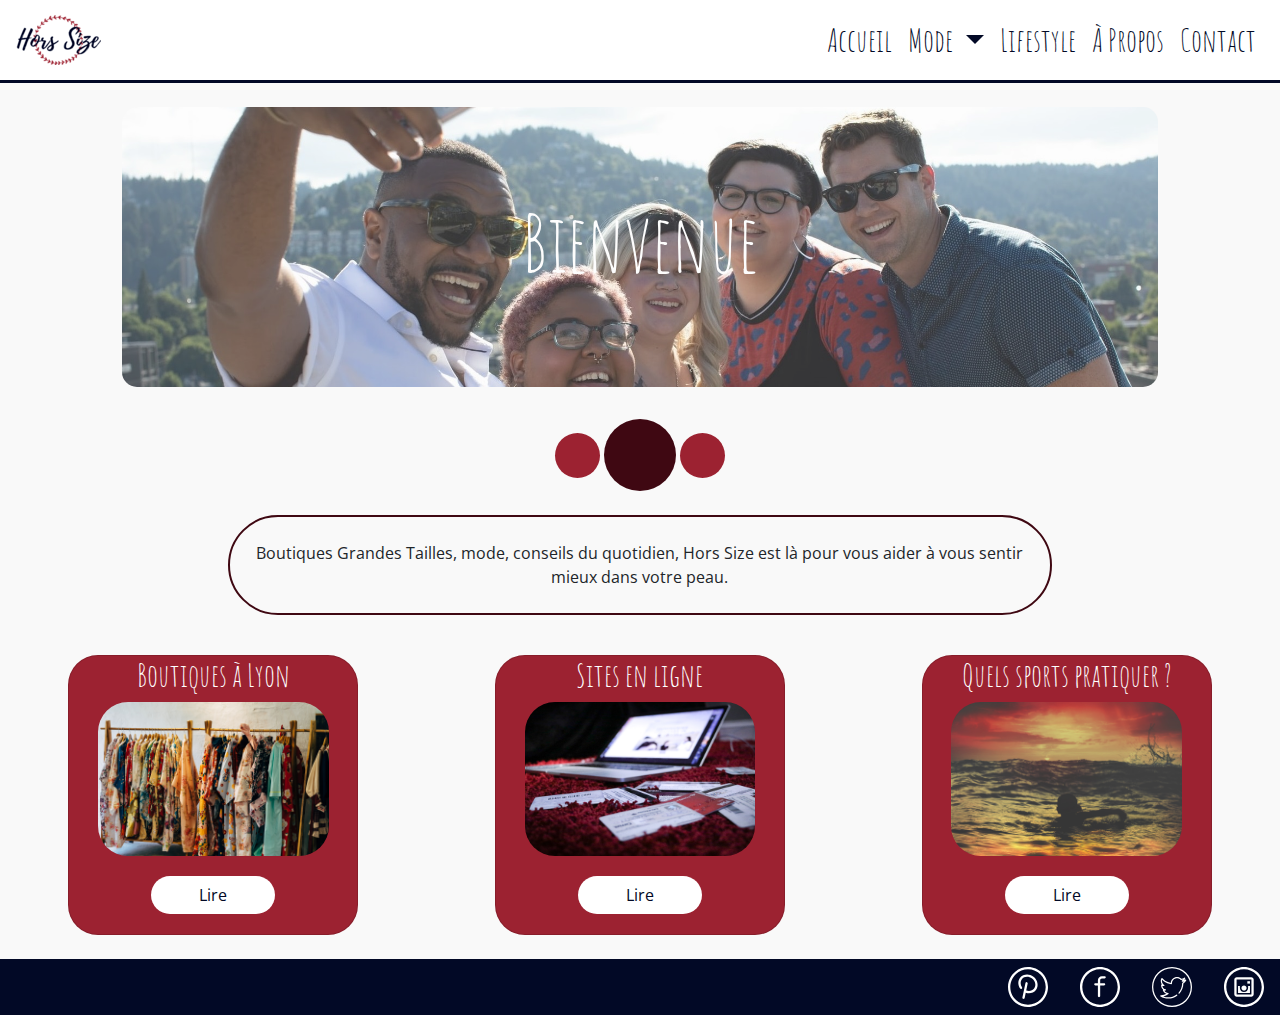
==== commit a68f7a67: "Dropdowns" ====
--- a/index.html
+++ b/index.html
@@ -12,33 +12,41 @@
 
 <body class="d-flex flex-column">
 <!--header-->
-    <header>
-        <nav class="navbar navbar-expand-lg navbar-light">
-            <a class="navbar-brand " href="index.html"><img src="images/logo1.png" alt="logo" id="logo"></a>
-            <button class="navbar-toggler" type="button" data-toggle="collapse" data-target="#navbarNavDropdown" aria-controls="navbarNavDropdown" aria-expanded="false" aria-label="Toggle navigation">
-                <span class="navbar-toggler-icon"></span>
-            </button>
-            <div class="collapse navbar-collapse justify-content-end" id="navbarNavDropdown">
-                <ul class="navbar-nav">
-                    <li class="nav-item">
-                        <a class="nav-link" href="index.html" id="accueil">Accueil</a>
-                    </li>
-                    <li class="nav-item">
-                        <a class="nav-link" href="boutiques.html" id="boutiques">Boutiques</a>
-                    </li>
-                    <li class="nav-item">
-                        <a class="nav-link" href="lifestyle.html" id="lifestyle">Lifestyle</a>
-                    </li>
-                    <li class="nav-item">
-                        <a class="nav-link" href="apropos.html" id="a-propos">À Propos</a>
-                    </li>
-                    <li class="nav-item">
-                        <a class="nav-link" href="contact.html" id="contact">Contact</a>
-                    </li>
-                </ul>
-            </div>
-        </nav>
-    </header>
+<header>
+    <nav class="navbar navbar-expand-lg navbar-light">
+        <a class="navbar-brand" href="index.html"><img src="images/logo1.png" alt="logo" id="logo"></a>
+        <button class="navbar-toggler" type="button" data-toggle="collapse" data-target="#navbarNavDropdown" aria-controls="navbarNavDropdown" aria-expanded="false" aria-label="Toggle navigation">
+            <span class="navbar-toggler-icon"></span>
+        </button>
+        <div class="collapse navbar-collapse justify-content-end" id="navbarNavDropdown">
+            <ul class="navbar-nav">
+                <li class="nav-item">
+                    <a class="nav-link" href="index.html" id="accueil">Accueil</a>
+                </li>
+                <li class="nav-item dropdown">
+                    <a class="nav-link dropdown-toggle" href="#" id="navbarDropdownMenuLink" role="button" data-toggle="dropdown" aria-haspopup="true" aria-expanded="false" >
+                        Mode
+                    </a>
+                    <div class="dropdown-menu" aria-labelledby="navbarDropdownMenuLink">
+                        <a class="dropdown-item" href="boutiques.html">Boutiques</a>
+                        <div class="dropdown-divider"></div>
+                        <a class="dropdown-item" href="boutiqueslyon.html">Boutiques à Lyon</a>
+                        <a class="dropdown-item" href="#">Sites en ligne</a>
+                    </div>
+                </li>
+                <li class="nav-item">
+                    <a class="nav-link" href="lifestyle.html" id="lifestyle">Lifestyle</a>
+                </li>
+                <li class="nav-item">
+                    <a class="nav-link" href="apropos.html" id="a-propos">À Propos</a>
+                </li>
+                <li class="nav-item">
+                    <a class="nav-link" href="contact.html" id="contact">Contact</a>
+                </li>
+            </ul>
+        </div>
+    </nav>
+</header>
 <!--main-->
     <main class="flex-grow-1">
         <div class="container-fluid">
--- a/css/index.css
+++ b/css/index.css
@@ -2,13 +2,18 @@
 header{
     border-bottom: 3px solid #020926;
 }
-#accueil, #boutiques, #lifestyle, #a-propos, #contact{
+#accueil, #navbarDropdownMenuLink, #lifestyle, #a-propos, #contact{
     color: #020926;
     font-family: 'Amatic SC', cursive;
     font-size: 2em;
 }
-#accueil:hover, #boutiques:hover, #lifestyle:hover, #a-propos:hover, #contact:hover{
+#accueil:hover, #navbarDropdownMenuLink:hover, #lifestyle:hover, #a-propos:hover, #contact:hover{
     color: #9c2231;
+}
+.dropdown-item{
+    color: #020926;
+    font-family: 'Amatic SC', cursive;
+    font-size: 1.5em;
 }
 /*body*/
 body{
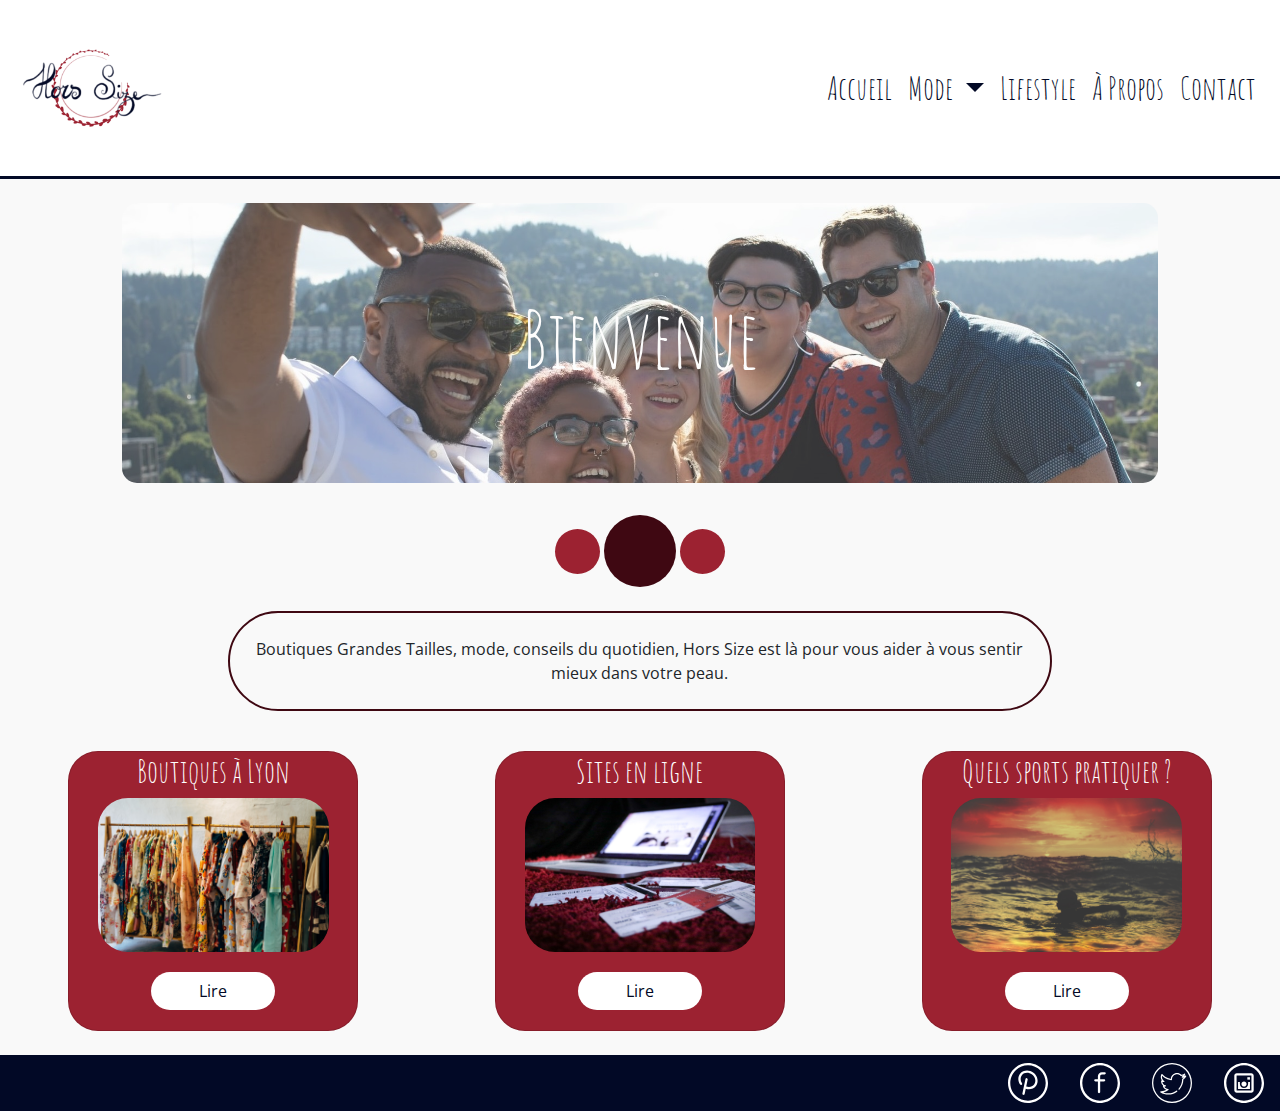
==== commit 46b991eb: "modification logo" ====
--- a/index.html
+++ b/index.html
@@ -1,56 +1,60 @@
 <!DOCTYPE html>
 <html lang="fr">
+
 <head>
     <meta charset="UTF-8">
     <meta name="viewport" content="width=device-width, initial-scale=1.0">
-    <link rel="stylesheet" href="https://stackpath.bootstrapcdn.com/bootstrap/4.5.2/css/bootstrap.min.css" integrity="sha384-JcKb8q3iqJ61gNV9KGb8thSsNjpSL0n8PARn9HuZOnIxN0hoP+VmmDGMN5t9UJ0Z" crossorigin="anonymous">
+    <link rel="stylesheet" href="https://stackpath.bootstrapcdn.com/bootstrap/4.5.2/css/bootstrap.min.css"
+        integrity="sha384-JcKb8q3iqJ61gNV9KGb8thSsNjpSL0n8PARn9HuZOnIxN0hoP+VmmDGMN5t9UJ0Z" crossorigin="anonymous">
     <link rel="stylesheet" href="css/index.css">
-    <link href="https://fonts.googleapis.com/css2?family=Amatic+SC&family=Open+Sans&display=swap" rel="stylesheet"> 
+    <link href="https://fonts.googleapis.com/css2?family=Amatic+SC&family=Open+Sans&display=swap" rel="stylesheet">
     <link rel="icon" type="image/png" href="images/favicon2.png" />
     <title>Hors Size</title>
 </head>
 
 <body class="d-flex flex-column">
-<!--header-->
-<header>
-    <nav class="navbar navbar-expand-lg navbar-light">
-        <a class="navbar-brand" href="index.html"><img src="images/logo1.png" alt="logo" id="logo"></a>
-        <button class="navbar-toggler" type="button" data-toggle="collapse" data-target="#navbarNavDropdown" aria-controls="navbarNavDropdown" aria-expanded="false" aria-label="Toggle navigation">
-            <span class="navbar-toggler-icon"></span>
-        </button>
-        <div class="collapse navbar-collapse justify-content-end" id="navbarNavDropdown">
-            <ul class="navbar-nav">
-                <li class="nav-item">
-                    <a class="nav-link" href="index.html" id="accueil">Accueil</a>
-                </li>
-                <li class="nav-item dropdown">
-                    <a class="nav-link dropdown-toggle" href="#" id="navbarDropdownMenuLink" role="button" data-toggle="dropdown" aria-haspopup="true" aria-expanded="false" >
-                        Mode
-                    </a>
-                    <div class="dropdown-menu" aria-labelledby="navbarDropdownMenuLink">
-                        <a class="dropdown-item" href="boutiques.html">Boutiques</a>
-                        <div class="dropdown-divider"></div>
-                        <a class="dropdown-item" href="boutiqueslyon.html">Boutiques à Lyon</a>
-                        <a class="dropdown-item" href="#">Sites en ligne</a>
-                    </div>
-                </li>
-                <li class="nav-item">
-                    <a class="nav-link" href="lifestyle.html" id="lifestyle">Lifestyle</a>
-                </li>
-                <li class="nav-item">
-                    <a class="nav-link" href="apropos.html" id="a-propos">À Propos</a>
-                </li>
-                <li class="nav-item">
-                    <a class="nav-link" href="contact.html" id="contact">Contact</a>
-                </li>
-            </ul>
-        </div>
-    </nav>
-</header>
-<!--main-->
+    <!--header-->
+    <header>
+        <nav class="navbar navbar-expand-lg navbar-light">
+            <a class="navbar-brand" href="index.html"><img src="images/Hors_size.png" alt="logo" id="logo"></a>
+            <button class="navbar-toggler" type="button" data-toggle="collapse" data-target="#navbarNavDropdown"
+                aria-controls="navbarNavDropdown" aria-expanded="false" aria-label="Toggle navigation">
+                <span class="navbar-toggler-icon"></span>
+            </button>
+            <div class="collapse navbar-collapse justify-content-end" id="navbarNavDropdown">
+                <ul class="navbar-nav">
+                    <li class="nav-item">
+                        <a class="nav-link" href="index.html" id="accueil">Accueil</a>
+                    </li>
+                    <li class="nav-item dropdown">
+                        <a class="nav-link dropdown-toggle" href="#" id="navbarDropdownMenuLink" role="button"
+                            data-toggle="dropdown" aria-haspopup="true" aria-expanded="false">
+                            Mode
+                        </a>
+                        <div class="dropdown-menu" aria-labelledby="navbarDropdownMenuLink">
+                            <a class="dropdown-item" href="boutiques.html">Boutiques</a>
+                            <div class="dropdown-divider"></div>
+                            <a class="dropdown-item" href="boutiqueslyon.html">Boutiques à Lyon</a>
+                            <a class="dropdown-item" href="#">Sites en ligne</a>
+                        </div>
+                    </li>
+                    <li class="nav-item">
+                        <a class="nav-link" href="lifestyle.html" id="lifestyle">Lifestyle</a>
+                    </li>
+                    <li class="nav-item">
+                        <a class="nav-link" href="apropos.html" id="a-propos">À Propos</a>
+                    </li>
+                    <li class="nav-item">
+                        <a class="nav-link" href="contact.html" id="contact">Contact</a>
+                    </li>
+                </ul>
+            </div>
+        </nav>
+    </header>
+    <!--main-->
     <main class="flex-grow-1">
         <div class="container-fluid">
-<!--bannière-->
+            <!--bannière-->
             <div class="row justify-content-center">
                 <div class="col-10">
                     <div class="banner">
@@ -62,20 +66,21 @@
                     </div>
                 </div>
             </div>
-<!--ronds-->
+            <!--ronds-->
             <div class="row justify-content-center align-items-center">
-                    <div class="small-rond mr-1"></div>
-                    <div class="large-rond"></div>
-                    <div class="small-rond ml-1"></div>
-            </div>
-<!--présentation-->
+                <div class="small-rond mr-1"></div>
+                <div class="large-rond"></div>
+                <div class="small-rond ml-1"></div>
+            </div>
+            <!--présentation-->
             <div class="row justify-content-center align-items-center">
                 <div class="col-8">
-                    <p class="presentation p-4 mt-4">Boutiques Grandes Tailles, mode, conseils du quotidien, Hors Size est là 
-                        pour  vous aider à vous sentir mieux dans votre peau.</p>
-                </div>
-            </div>
-<!--articles-->
+                    <p class="presentation p-4 mt-4">Boutiques Grandes Tailles, mode, conseils du quotidien, Hors Size
+                        est là
+                        pour vous aider à vous sentir mieux dans votre peau.</p>
+                </div>
+            </div>
+            <!--articles-->
             <div class="row justify-content-around mb-4">
                 <div class="col-12 col-md-5 col-lg-3">
                     <div class="article">
@@ -122,36 +127,60 @@
     <footer>
         <ul class="nav justify-content-end">
             <li class="nav-item">
-                <a class="nav-link " href="#" id="pinterest"><svg width="40" height="40" viewBox="0 0 40 40" fill="none" xmlns="http://www.w3.org/2000/svg">
-                    <path class="pinterest" d="M20 0C8.97194 0 0 8.97194 0 20C0 31.0281 8.97194 40 20 40C31.0281 40 40 31.0281 40 20C40 8.97194 31.0281 0 20 0ZM20 37.7118C10.2338 37.7118 2.28824 29.7662 2.28824 20C2.28824 10.2338 10.2338 2.28824 20 2.28824C29.7662 2.28824 37.7118 10.2338 37.7118 20C37.7118 29.7662 29.7662 37.7118 20 37.7118Z" fill="white"/>
-                    <path class="pinterest" d="M25.486 9.74304C21.1079 6.39191 15.0848 6.88058 12.0599 10.8325C9.76697 13.8282 9.78794 18.1339 12.1122 21.5467C12.4679 22.0686 13.1794 22.204 13.7019 21.8482C14.2241 21.4925 14.3591 20.7809 14.0034 20.2585C12.2359 17.663 12.1849 14.4339 13.8769 12.2234C16.1351 9.27319 20.719 8.97571 24.0952 11.5599C27.4715 14.1442 28.3812 18.6468 26.1231 21.5969C24.3787 23.876 21.2059 24.6228 18.2148 23.5301L19.6981 16.4845C19.8282 15.8661 19.4325 15.2592 18.8143 15.1292C18.1947 14.9987 17.5889 15.3947 17.459 16.0129L14.408 30.5051C14.2779 31.1235 14.6736 31.7304 15.2918 31.8604C15.3714 31.8772 15.4506 31.8852 15.5286 31.8852C16.0582 31.8852 16.5337 31.5154 16.6471 30.9766L17.7395 25.7879C18.8086 26.1422 19.8947 26.3159 20.9555 26.3159C23.7041 26.3159 26.281 25.1554 27.9401 22.9876C30.965 19.0357 29.8642 13.0942 25.486 9.74304Z" fill="white"/>
-                    </svg>
-                    
-                    </a>
-            </li>
-            <li class="nav-item">
-                <a class="nav-link" href="#" id="facebook"><svg width="40" height="40" viewBox="0 0 40 40" fill="none" xmlns="http://www.w3.org/2000/svg">
-                    <path class="facebook" d="M20 0C8.97194 0 0 8.97194 0 20C0 31.0281 8.97194 40 20 40C31.0281 40 40 31.0281 40 20C40 8.97194 31.0281 0 20 0ZM20 37.7118C10.2337 37.7118 2.28824 29.7662 2.28824 20C2.28824 10.2338 10.2337 2.28824 20 2.28824C29.7663 2.28824 37.7118 10.2338 37.7118 20C37.7118 29.7662 29.7663 37.7118 20 37.7118Z" fill="white"/>
-                    <path class="facebook" d="M24.6322 9.14685H21.9201C19.7004 9.14685 17.8944 10.9528 17.8944 13.1725V16.2235H15.3678C14.7359 16.2235 14.2237 16.7357 14.2237 17.3676C14.2237 17.9996 14.7359 18.5117 15.3678 18.5117H17.8944V29.1054C17.8944 29.7373 18.4066 30.2495 19.0385 30.2495C19.6705 30.2495 20.1827 29.7373 20.1827 29.1054V18.5117H24.0917C24.7237 18.5117 25.2359 17.9996 25.2359 17.3676C25.2359 16.7357 24.7237 16.2235 24.0917 16.2235H20.1827V13.1725C20.1827 12.2145 20.9621 11.4351 21.9201 11.4351H24.632C25.264 11.4351 25.7761 10.9229 25.7761 10.291C25.7761 9.65904 25.264 9.14685 24.6322 9.14685Z" fill="white"/>
-                    </svg>
-                    </a>
-            </li>
-            <li class="nav-item">
-                <a class="nav-link" href="#" id="twitter"><svg width="40" height="40" viewBox="0 0 40 40" fill="none" xmlns="http://www.w3.org/2000/svg">
-                    <path class="twitter" d="M34.1421 5.85789C30.3646 2.08031 25.3421 0 20 0C14.6579 0 9.63539 2.08031 5.85789 5.85789C2.08031 9.63539 0 14.6579 0 20C0 25.3421 2.08031 30.3646 5.85789 34.1421C9.63539 37.9197 14.6579 40 20 40C25.3421 40 30.3646 37.9197 34.1421 34.1421C37.9196 30.3645 40 25.3421 40 20C40 14.6579 37.9197 9.63539 34.1421 5.85789ZM20 38.7369C9.66844 38.7369 1.26312 30.3316 1.26312 20C1.26312 9.66844 9.66844 1.26312 20 1.26312C30.3316 1.26312 38.7369 9.66844 38.7369 20C38.7369 30.3316 30.3316 38.7369 20 38.7369Z" fill="white"/>
-                    <path class="twitter" d="M34.09 12.6868C33.8999 12.5224 33.6245 12.4944 33.3966 12.6001C33.0698 12.7516 32.7359 12.8848 32.3962 12.9991C32.7331 12.5394 33.0023 12.0286 33.1921 11.4809C33.2704 11.2551 33.2314 10.9984 33.0695 10.8226C32.867 10.6027 32.5443 10.5565 32.2912 10.7007C31.3681 11.2267 30.3726 11.584 29.3278 11.7646C28.1592 10.692 26.6559 10.1052 25.0588 10.1052C21.7531 10.1052 19.0317 12.6554 18.7582 15.8916C18.0753 15.785 16.7391 15.404 16.4197 15.2995C14.1087 14.5124 12.0269 13.1266 10.3982 11.2912C10.3016 11.1823 10.1745 11.1014 10.0314 11.0752C9.74391 11.0227 9.47117 11.1679 9.34821 11.4142C8.94344 12.2254 8.73813 13.0976 8.73813 14.0068C8.73813 15.2641 9.13172 16.4491 9.84071 17.4232C9.61977 17.3817 9.38461 17.4593 9.23039 17.649C9.14172 17.758 9.09735 17.8965 9.09211 18.0369C9.08977 18.101 9.08766 18.1653 9.08766 18.2301C9.08766 19.9345 9.86813 21.4837 11.1295 22.4948C11.0424 22.5537 10.969 22.6351 10.9184 22.7355C10.8431 22.8843 10.8348 23.0592 10.8845 23.2182C11.4354 24.9806 12.8041 26.3228 14.501 26.873C12.9641 27.8086 11.1863 28.3131 9.36985 28.3131C9.20946 28.3131 9.04438 28.309 8.8793 28.3009C8.56321 28.2865 8.27969 28.5071 8.22532 28.8278C8.18094 29.0894 8.3161 29.3511 8.54461 29.4859C10.8663 30.8553 13.5238 31.579 16.2313 31.579C19.4627 31.579 22.5406 30.5726 25.1069 28.7098C25.4234 28.48 25.4584 28.0207 25.1818 27.7441L25.1816 27.7438C24.9588 27.521 24.6083 27.497 24.3531 27.6819C22.0659 29.338 19.2588 30.3158 16.2313 30.3158C14.5345 30.3158 12.8592 30.0058 11.2895 29.4087C13.1881 29.0753 14.9828 28.2519 16.4777 27.0094C16.6583 26.8592 16.7534 26.6217 16.7079 26.3913C16.6498 26.097 16.3976 25.889 16.1058 25.8808C14.5678 25.8372 13.1948 24.9874 12.4575 23.6886C12.8091 23.6717 13.1611 23.6236 13.5075 23.5448C13.7717 23.4846 13.9856 23.2735 14.0199 23.0047C14.0613 22.6811 13.8532 22.3855 13.5445 22.3096C11.8948 21.9033 10.6815 20.5624 10.4086 18.9302C10.8922 19.0436 11.3948 19.0937 11.8966 19.0783C12.2063 19.0691 12.4683 18.8355 12.5054 18.5185C12.5346 18.2688 12.402 18.027 12.1874 17.8962C10.818 17.0616 10.0011 15.6093 10.0011 14.0069C10.0011 13.6151 10.0498 13.2321 10.1463 12.8612C11.802 14.4982 13.8115 15.7457 16.0124 16.4954C16.0326 16.5023 18.2072 17.1793 19.0309 17.1826C19.0846 17.184 19.3414 17.1953 19.3418 17.1953C19.6065 17.206 19.8631 17.0454 19.9631 16.7792C19.9919 16.7028 20.0023 16.6206 20.0004 16.5391C19.9995 16.5023 19.9986 16.4655 19.9986 16.4284C19.9986 13.6383 22.2685 11.3684 25.0587 11.3684C26.4248 11.3684 27.7054 11.9053 28.6648 12.88C28.8036 13.0212 28.9993 13.0907 29.1955 13.0635C29.8382 12.9744 30.4655 12.8272 31.0734 12.6235C30.7498 12.9785 30.3683 13.2826 29.9404 13.5223C29.652 13.6837 29.5296 14.0346 29.6656 14.3359L29.6748 14.3566C29.7861 14.6028 30.0413 14.7507 30.3105 14.7253C30.8329 14.6755 31.3481 14.5894 31.8537 14.4682C31.4064 14.9294 30.9146 15.3484 30.3811 15.7222C30.207 15.8441 30.107 16.0462 30.1142 16.2585L30.1156 16.2984C30.117 16.3416 30.1187 16.3849 30.1187 16.4284V16.4855C30.1041 20.0238 28.7545 23.2554 26.5509 25.7038C26.3257 25.9539 26.3398 26.338 26.5777 26.5759C26.8365 26.8347 27.259 26.8221 27.5039 26.55C29.9798 23.7994 31.3495 20.2859 31.3815 16.5576C32.5082 15.7183 33.4592 14.6923 34.2117 13.5035C34.3773 13.2422 34.3308 12.8951 34.09 12.6868Z" fill="white"/>
-                    </svg>
-                    </a>
-            </li>
-            <li class="nav-item">
-                <a class="nav-link" href="#" id="instagram"><svg width="40" height="40" viewBox="0 0 40 40" fill="none" xmlns="http://www.w3.org/2000/svg">
-                    <path class="instagram" d="M20 0C8.97194 0 0 8.97194 0 20C0 31.0281 8.97194 40 20 40C31.0281 40 40 31.0281 40 20C40 8.97194 31.0281 0 20 0ZM20 37.7118C10.2338 37.7118 2.28824 29.7662 2.28824 20C2.28824 10.2338 10.2338 2.28824 20 2.28824C29.7662 2.28824 37.7118 10.2338 37.7118 20C37.7118 29.7662 29.7662 37.7118 20 37.7118Z" fill="white"/>
-                    <path class="instagram" d="M27.2832 10.2114H12.7168C11.3849 10.2114 10.3014 11.2949 10.3014 12.6268V27.3732C10.3014 28.7051 11.3849 29.7886 12.7168 29.7886H27.2832C28.6151 29.7886 29.6986 28.7051 29.6986 27.3732V12.6268C29.6986 11.295 28.6151 10.2114 27.2832 10.2114ZM27.4103 27.3732C27.4103 27.4434 27.3534 27.5004 27.2832 27.5004H12.7168C12.6466 27.5004 12.5896 27.4434 12.5896 27.3732V12.6268C12.5896 12.5566 12.6466 12.4997 12.7168 12.4997H27.2832C27.3534 12.4997 27.4103 12.5566 27.4103 12.6268V27.3732Z" fill="white"/>
-                    <path class="instagram" d="M25.9586 14.2141H23.3379V16.6181H25.9586V14.2141Z" fill="white"/>
-                    <path class="instagram" d="M20 23.5524C21.4269 23.5524 22.5837 22.3956 22.5837 20.9687C22.5837 19.5418 21.4269 18.385 20 18.385C18.5731 18.385 17.4163 19.5418 17.4163 20.9687C17.4163 22.3956 18.5731 23.5524 20 23.5524Z" fill="white"/>
-                    <path class="instagram" d="M24.1213 20.9573C24.1213 23.2333 22.2762 25.0784 20.0001 25.0784C17.7241 25.0784 15.879 23.2333 15.879 20.9573L15.8846 19.121H14.0417V25.9553H25.9587V19.121H24.1308L24.1213 20.9573Z" fill="white"/>
-                    </svg>
-                    </a>
+                <a class="nav-link " href="#" id="pinterest"><svg width="40" height="40" viewBox="0 0 40 40" fill="none"
+                        xmlns="http://www.w3.org/2000/svg">
+                        <path class="pinterest"
+                            d="M20 0C8.97194 0 0 8.97194 0 20C0 31.0281 8.97194 40 20 40C31.0281 40 40 31.0281 40 20C40 8.97194 31.0281 0 20 0ZM20 37.7118C10.2338 37.7118 2.28824 29.7662 2.28824 20C2.28824 10.2338 10.2338 2.28824 20 2.28824C29.7662 2.28824 37.7118 10.2338 37.7118 20C37.7118 29.7662 29.7662 37.7118 20 37.7118Z"
+                            fill="white" />
+                        <path class="pinterest"
+                            d="M25.486 9.74304C21.1079 6.39191 15.0848 6.88058 12.0599 10.8325C9.76697 13.8282 9.78794 18.1339 12.1122 21.5467C12.4679 22.0686 13.1794 22.204 13.7019 21.8482C14.2241 21.4925 14.3591 20.7809 14.0034 20.2585C12.2359 17.663 12.1849 14.4339 13.8769 12.2234C16.1351 9.27319 20.719 8.97571 24.0952 11.5599C27.4715 14.1442 28.3812 18.6468 26.1231 21.5969C24.3787 23.876 21.2059 24.6228 18.2148 23.5301L19.6981 16.4845C19.8282 15.8661 19.4325 15.2592 18.8143 15.1292C18.1947 14.9987 17.5889 15.3947 17.459 16.0129L14.408 30.5051C14.2779 31.1235 14.6736 31.7304 15.2918 31.8604C15.3714 31.8772 15.4506 31.8852 15.5286 31.8852C16.0582 31.8852 16.5337 31.5154 16.6471 30.9766L17.7395 25.7879C18.8086 26.1422 19.8947 26.3159 20.9555 26.3159C23.7041 26.3159 26.281 25.1554 27.9401 22.9876C30.965 19.0357 29.8642 13.0942 25.486 9.74304Z"
+                            fill="white" />
+                    </svg>
+
+                </a>
+            </li>
+            <li class="nav-item">
+                <a class="nav-link" href="#" id="facebook"><svg width="40" height="40" viewBox="0 0 40 40" fill="none"
+                        xmlns="http://www.w3.org/2000/svg">
+                        <path class="facebook"
+                            d="M20 0C8.97194 0 0 8.97194 0 20C0 31.0281 8.97194 40 20 40C31.0281 40 40 31.0281 40 20C40 8.97194 31.0281 0 20 0ZM20 37.7118C10.2337 37.7118 2.28824 29.7662 2.28824 20C2.28824 10.2338 10.2337 2.28824 20 2.28824C29.7663 2.28824 37.7118 10.2338 37.7118 20C37.7118 29.7662 29.7663 37.7118 20 37.7118Z"
+                            fill="white" />
+                        <path class="facebook"
+                            d="M24.6322 9.14685H21.9201C19.7004 9.14685 17.8944 10.9528 17.8944 13.1725V16.2235H15.3678C14.7359 16.2235 14.2237 16.7357 14.2237 17.3676C14.2237 17.9996 14.7359 18.5117 15.3678 18.5117H17.8944V29.1054C17.8944 29.7373 18.4066 30.2495 19.0385 30.2495C19.6705 30.2495 20.1827 29.7373 20.1827 29.1054V18.5117H24.0917C24.7237 18.5117 25.2359 17.9996 25.2359 17.3676C25.2359 16.7357 24.7237 16.2235 24.0917 16.2235H20.1827V13.1725C20.1827 12.2145 20.9621 11.4351 21.9201 11.4351H24.632C25.264 11.4351 25.7761 10.9229 25.7761 10.291C25.7761 9.65904 25.264 9.14685 24.6322 9.14685Z"
+                            fill="white" />
+                    </svg>
+                </a>
+            </li>
+            <li class="nav-item">
+                <a class="nav-link" href="#" id="twitter"><svg width="40" height="40" viewBox="0 0 40 40" fill="none"
+                        xmlns="http://www.w3.org/2000/svg">
+                        <path class="twitter"
+                            d="M34.1421 5.85789C30.3646 2.08031 25.3421 0 20 0C14.6579 0 9.63539 2.08031 5.85789 5.85789C2.08031 9.63539 0 14.6579 0 20C0 25.3421 2.08031 30.3646 5.85789 34.1421C9.63539 37.9197 14.6579 40 20 40C25.3421 40 30.3646 37.9197 34.1421 34.1421C37.9196 30.3645 40 25.3421 40 20C40 14.6579 37.9197 9.63539 34.1421 5.85789ZM20 38.7369C9.66844 38.7369 1.26312 30.3316 1.26312 20C1.26312 9.66844 9.66844 1.26312 20 1.26312C30.3316 1.26312 38.7369 9.66844 38.7369 20C38.7369 30.3316 30.3316 38.7369 20 38.7369Z"
+                            fill="white" />
+                        <path class="twitter"
+                            d="M34.09 12.6868C33.8999 12.5224 33.6245 12.4944 33.3966 12.6001C33.0698 12.7516 32.7359 12.8848 32.3962 12.9991C32.7331 12.5394 33.0023 12.0286 33.1921 11.4809C33.2704 11.2551 33.2314 10.9984 33.0695 10.8226C32.867 10.6027 32.5443 10.5565 32.2912 10.7007C31.3681 11.2267 30.3726 11.584 29.3278 11.7646C28.1592 10.692 26.6559 10.1052 25.0588 10.1052C21.7531 10.1052 19.0317 12.6554 18.7582 15.8916C18.0753 15.785 16.7391 15.404 16.4197 15.2995C14.1087 14.5124 12.0269 13.1266 10.3982 11.2912C10.3016 11.1823 10.1745 11.1014 10.0314 11.0752C9.74391 11.0227 9.47117 11.1679 9.34821 11.4142C8.94344 12.2254 8.73813 13.0976 8.73813 14.0068C8.73813 15.2641 9.13172 16.4491 9.84071 17.4232C9.61977 17.3817 9.38461 17.4593 9.23039 17.649C9.14172 17.758 9.09735 17.8965 9.09211 18.0369C9.08977 18.101 9.08766 18.1653 9.08766 18.2301C9.08766 19.9345 9.86813 21.4837 11.1295 22.4948C11.0424 22.5537 10.969 22.6351 10.9184 22.7355C10.8431 22.8843 10.8348 23.0592 10.8845 23.2182C11.4354 24.9806 12.8041 26.3228 14.501 26.873C12.9641 27.8086 11.1863 28.3131 9.36985 28.3131C9.20946 28.3131 9.04438 28.309 8.8793 28.3009C8.56321 28.2865 8.27969 28.5071 8.22532 28.8278C8.18094 29.0894 8.3161 29.3511 8.54461 29.4859C10.8663 30.8553 13.5238 31.579 16.2313 31.579C19.4627 31.579 22.5406 30.5726 25.1069 28.7098C25.4234 28.48 25.4584 28.0207 25.1818 27.7441L25.1816 27.7438C24.9588 27.521 24.6083 27.497 24.3531 27.6819C22.0659 29.338 19.2588 30.3158 16.2313 30.3158C14.5345 30.3158 12.8592 30.0058 11.2895 29.4087C13.1881 29.0753 14.9828 28.2519 16.4777 27.0094C16.6583 26.8592 16.7534 26.6217 16.7079 26.3913C16.6498 26.097 16.3976 25.889 16.1058 25.8808C14.5678 25.8372 13.1948 24.9874 12.4575 23.6886C12.8091 23.6717 13.1611 23.6236 13.5075 23.5448C13.7717 23.4846 13.9856 23.2735 14.0199 23.0047C14.0613 22.6811 13.8532 22.3855 13.5445 22.3096C11.8948 21.9033 10.6815 20.5624 10.4086 18.9302C10.8922 19.0436 11.3948 19.0937 11.8966 19.0783C12.2063 19.0691 12.4683 18.8355 12.5054 18.5185C12.5346 18.2688 12.402 18.027 12.1874 17.8962C10.818 17.0616 10.0011 15.6093 10.0011 14.0069C10.0011 13.6151 10.0498 13.2321 10.1463 12.8612C11.802 14.4982 13.8115 15.7457 16.0124 16.4954C16.0326 16.5023 18.2072 17.1793 19.0309 17.1826C19.0846 17.184 19.3414 17.1953 19.3418 17.1953C19.6065 17.206 19.8631 17.0454 19.9631 16.7792C19.9919 16.7028 20.0023 16.6206 20.0004 16.5391C19.9995 16.5023 19.9986 16.4655 19.9986 16.4284C19.9986 13.6383 22.2685 11.3684 25.0587 11.3684C26.4248 11.3684 27.7054 11.9053 28.6648 12.88C28.8036 13.0212 28.9993 13.0907 29.1955 13.0635C29.8382 12.9744 30.4655 12.8272 31.0734 12.6235C30.7498 12.9785 30.3683 13.2826 29.9404 13.5223C29.652 13.6837 29.5296 14.0346 29.6656 14.3359L29.6748 14.3566C29.7861 14.6028 30.0413 14.7507 30.3105 14.7253C30.8329 14.6755 31.3481 14.5894 31.8537 14.4682C31.4064 14.9294 30.9146 15.3484 30.3811 15.7222C30.207 15.8441 30.107 16.0462 30.1142 16.2585L30.1156 16.2984C30.117 16.3416 30.1187 16.3849 30.1187 16.4284V16.4855C30.1041 20.0238 28.7545 23.2554 26.5509 25.7038C26.3257 25.9539 26.3398 26.338 26.5777 26.5759C26.8365 26.8347 27.259 26.8221 27.5039 26.55C29.9798 23.7994 31.3495 20.2859 31.3815 16.5576C32.5082 15.7183 33.4592 14.6923 34.2117 13.5035C34.3773 13.2422 34.3308 12.8951 34.09 12.6868Z"
+                            fill="white" />
+                    </svg>
+                </a>
+            </li>
+            <li class="nav-item">
+                <a class="nav-link" href="#" id="instagram"><svg width="40" height="40" viewBox="0 0 40 40" fill="none"
+                        xmlns="http://www.w3.org/2000/svg">
+                        <path class="instagram"
+                            d="M20 0C8.97194 0 0 8.97194 0 20C0 31.0281 8.97194 40 20 40C31.0281 40 40 31.0281 40 20C40 8.97194 31.0281 0 20 0ZM20 37.7118C10.2338 37.7118 2.28824 29.7662 2.28824 20C2.28824 10.2338 10.2338 2.28824 20 2.28824C29.7662 2.28824 37.7118 10.2338 37.7118 20C37.7118 29.7662 29.7662 37.7118 20 37.7118Z"
+                            fill="white" />
+                        <path class="instagram"
+                            d="M27.2832 10.2114H12.7168C11.3849 10.2114 10.3014 11.2949 10.3014 12.6268V27.3732C10.3014 28.7051 11.3849 29.7886 12.7168 29.7886H27.2832C28.6151 29.7886 29.6986 28.7051 29.6986 27.3732V12.6268C29.6986 11.295 28.6151 10.2114 27.2832 10.2114ZM27.4103 27.3732C27.4103 27.4434 27.3534 27.5004 27.2832 27.5004H12.7168C12.6466 27.5004 12.5896 27.4434 12.5896 27.3732V12.6268C12.5896 12.5566 12.6466 12.4997 12.7168 12.4997H27.2832C27.3534 12.4997 27.4103 12.5566 27.4103 12.6268V27.3732Z"
+                            fill="white" />
+                        <path class="instagram" d="M25.9586 14.2141H23.3379V16.6181H25.9586V14.2141Z" fill="white" />
+                        <path class="instagram"
+                            d="M20 23.5524C21.4269 23.5524 22.5837 22.3956 22.5837 20.9687C22.5837 19.5418 21.4269 18.385 20 18.385C18.5731 18.385 17.4163 19.5418 17.4163 20.9687C17.4163 22.3956 18.5731 23.5524 20 23.5524Z"
+                            fill="white" />
+                        <path class="instagram"
+                            d="M24.1213 20.9573C24.1213 23.2333 22.2762 25.0784 20.0001 25.0784C17.7241 25.0784 15.879 23.2333 15.879 20.9573L15.8846 19.121H14.0417V25.9553H25.9587V19.121H24.1308L24.1213 20.9573Z"
+                            fill="white" />
+                    </svg>
+                </a>
             </li>
         </ul>
     </footer>
@@ -161,8 +190,15 @@
 
 
 
-<script src="https://code.jquery.com/jquery-3.5.1.slim.min.js" integrity="sha384-DfXdz2htPH0lsSSs5nCTpuj/zy4C+OGpamoFVy38MVBnE+IbbVYUew+OrCXaRkfj" crossorigin="anonymous"></script>
-<script src="https://cdn.jsdelivr.net/npm/popper.js@1.16.1/dist/umd/popper.min.js" integrity="sha384-9/reFTGAW83EW2RDu2S0VKaIzap3H66lZH81PoYlFhbGU+6BZp6G7niu735Sk7lN" crossorigin="anonymous"></script>
-<script src="https://stackpath.bootstrapcdn.com/bootstrap/4.5.2/js/bootstrap.min.js" integrity="sha384-B4gt1jrGC7Jh4AgTPSdUtOBvfO8shuf57BaghqFfPlYxofvL8/KUEfYiJOMMV+rV" crossorigin="anonymous"></script>
+    <script src="https://code.jquery.com/jquery-3.5.1.slim.min.js"
+        integrity="sha384-DfXdz2htPH0lsSSs5nCTpuj/zy4C+OGpamoFVy38MVBnE+IbbVYUew+OrCXaRkfj"
+        crossorigin="anonymous"></script>
+    <script src="https://cdn.jsdelivr.net/npm/popper.js@1.16.1/dist/umd/popper.min.js"
+        integrity="sha384-9/reFTGAW83EW2RDu2S0VKaIzap3H66lZH81PoYlFhbGU+6BZp6G7niu735Sk7lN"
+        crossorigin="anonymous"></script>
+    <script src="https://stackpath.bootstrapcdn.com/bootstrap/4.5.2/js/bootstrap.min.js"
+        integrity="sha384-B4gt1jrGC7Jh4AgTPSdUtOBvfO8shuf57BaghqFfPlYxofvL8/KUEfYiJOMMV+rV"
+        crossorigin="anonymous"></script>
 </body>
+
 </html>--- a/css/index.css
+++ b/css/index.css
@@ -1,130 +1,143 @@
 /* header*/
-header{
-    border-bottom: 3px solid #020926;
+header {
+  border-bottom: 3px solid #020926;
 }
-#accueil, #navbarDropdownMenuLink, #lifestyle, #a-propos, #contact{
-    color: #020926;
-    font-family: 'Amatic SC', cursive;
-    font-size: 2em;
+#accueil,
+#navbarDropdownMenuLink,
+#lifestyle,
+#a-propos,
+#contact {
+  color: #020926;
+  font-family: "Amatic SC", cursive;
+  font-size: 2em;
 }
-#accueil:hover, #navbarDropdownMenuLink:hover, #lifestyle:hover, #a-propos:hover, #contact:hover{
-    color: #9c2231;
+#accueil:hover,
+#navbarDropdownMenuLink:hover,
+#lifestyle:hover,
+#a-propos:hover,
+#contact:hover {
+  color: #9c2231;
 }
-.dropdown-item{
-    color: #020926;
-    font-family: 'Amatic SC', cursive;
-    font-size: 1.5em;
+.dropdown-item {
+  color: #020926;
+  font-family: "Amatic SC", cursive;
+  font-size: 1.5em;
+}
+header nav img {
+  width: 150px;
 }
 /*body*/
-body{
-    font-family: 'Open Sans', sans-serif;
-    min-height: 100vh;
+body {
+  font-family: "Open Sans", sans-serif;
+  min-height: 100vh;
 }
 
-main{
-    background-color: #f9f9f9;
+main {
+  background-color: #f9f9f9;
 }
 
 /*bannière*/
-.jumbotron{
-    background-image: url(../images/people.jpg);
-    background-size: cover;
-    opacity: 0.8;
-    border-radius: 15px;
+.jumbotron {
+  background-image: url(../images/people.jpg);
+  background-size: cover;
+  opacity: 0.8;
+  border-radius: 15px;
 }
-.display-4{
-    color:white;
-    font-family: 'Amatic SC', cursive;
-    font-size: 5em;
+.display-4 {
+  color: white;
+  font-family: "Amatic SC", cursive;
+  font-size: 5em;
 }
 
 /*cercles*/
 
-.small-rond{
-    border-radius: 100%;
-    background-color: #9c2231;
-    height: 5vh;
-    width: 5vh;
-
+.small-rond {
+  border-radius: 100%;
+  background-color: #9c2231;
+  height: 5vh;
+  width: 5vh;
 }
-.large-rond{
-    border-radius: 100%;
-    background-color: #3f0812;
-    height: 8vh;
-    width: 8vh;
+.large-rond {
+  border-radius: 100%;
+  background-color: #3f0812;
+  height: 8vh;
+  width: 8vh;
 }
 
-.presentation{
-    border: 2px solid #3f0812;
-    border-radius: 50px;
-    text-align: center;
+.presentation {
+  border: 2px solid #3f0812;
+  border-radius: 50px;
+  text-align: center;
 }
 
 /*articles récents*/
 
-.card{
-    background-color: #9c2231;
-    border-radius: 30px;
+.card {
+  background-color: #9c2231;
+  border-radius: 30px;
 }
 
-.article{
-    text-align: center;
-    color: white;
+.article {
+  text-align: center;
+  color: white;
 }
 
-.btn{
-    background: white;
-    width: 50%;
-    border-radius: 30px;
-    color: #020926;
+.btn {
+  background: white;
+  width: 50%;
+  border-radius: 30px;
+  color: #020926;
 }
-.btn:hover{
-    background-color: #3f0812;
-    color: white;
+.btn:hover {
+  background-color: #3f0812;
+  color: white;
 }
 
-.img-fluid{
-    width: 80%;
-    border-radius: 30px;
+.img-fluid {
+  width: 80%;
+  border-radius: 30px;
 }
 
-.title{
-    font-family: 'Amatic SC', cursive;
-    font-size: 2em;
+.title {
+  font-family: "Amatic SC", cursive;
+  font-size: 2em;
 }
 
-
-footer{
-    background-color: #020926;
-    bottom: 0px; 
-    width: 100%;
+footer {
+  background-color: #020926;
+  bottom: 0px;
+  width: 100%;
 }
 
-#twitter:hover .twitter{
-    fill:#9c2231;
+#twitter:hover .twitter {
+  fill: #9c2231;
 }
-#facebook:hover .facebook{
-    fill:#9c2231;
+#facebook:hover .facebook {
+  fill: #9c2231;
 }
-#pinterest:hover .pinterest{
-    fill:#9c2231;
+#pinterest:hover .pinterest {
+  fill: #9c2231;
 }
-#instagram:hover .instagram{
-    fill:#9c2231;
+#instagram:hover .instagram {
+  fill: #9c2231;
 }
 
-@media screen and (max-width: 550px){
-    .banner{ 
-        display: none;
-    }
-    .small-rond{
-        display: none;
-    }
-    .large-rond{
-        display: none;
-    }
-    .presentation{
-        font-size: 0.8em;
-    }
+@media screen and (max-width: 550px) {
+  .banner {
+    display: none;
+  }
+  .small-rond {
+    display: none;
+  }
+  .large-rond {
+    display: none;
+  }
+  .presentation {
+    font-size: 0.8em;
+  }
 }
 
+/* menu navbar */
+header nav .navbar-toggler {
+  border: none;
+}
